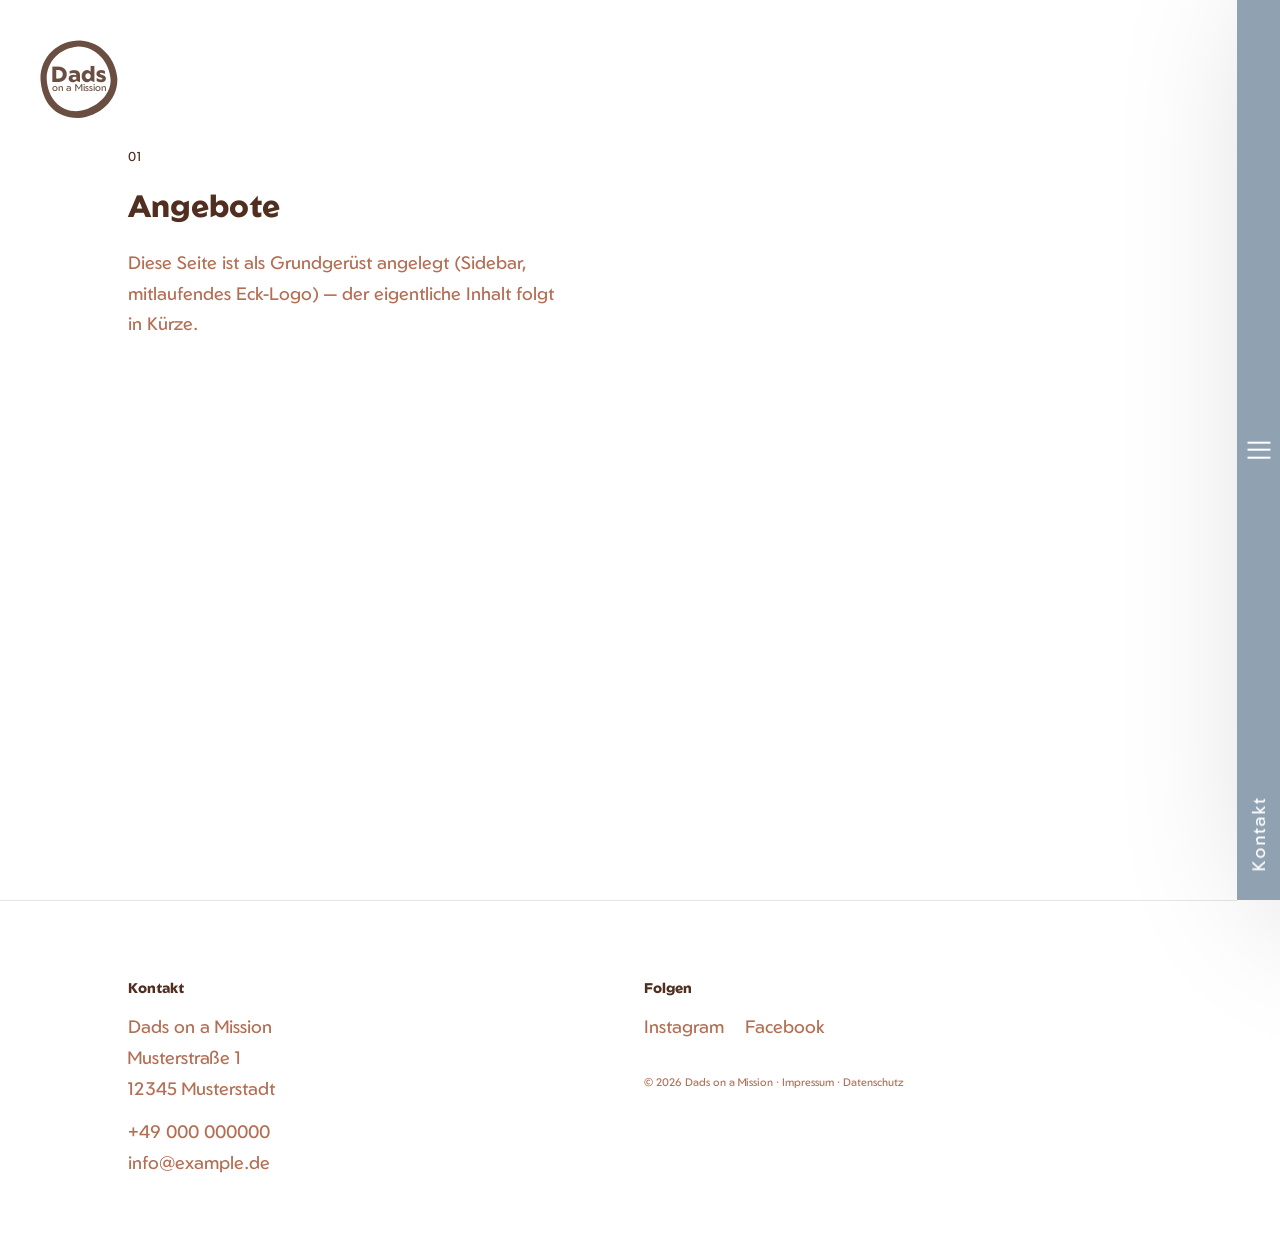
==== angebote.html @ 72acc8ea "Add files via upload" ====
<!DOCTYPE html>
<html lang="de">
<head>
<meta charset="UTF-8">
<meta name="viewport" content="width=device-width, initial-scale=1.0">
<title>Angebote — Dads on a Mission</title>
<meta name="description" content="Angebote von Dads on a Mission.">
<link rel="preconnect" href="https://fonts.googleapis.com">
<link rel="preconnect" href="https://fonts.gstatic.com" crossorigin>
<link href="https://fonts.googleapis.com/css2?family=Geom:wght@300;400;600;700;800&display=swap" rel="stylesheet">
<link rel="stylesheet" href="style.css">
</head>
<body class="subpage">
  <!-- ================= HEADER: fixe Spalte rechts + Fullscreen-Menü ================= -->
  <header id="header">
    <div class="inside">
      <!-- Nur auf Mobil sichtbar (siehe Handy-Mockup): persistenter
           "Startseite"-Schnellzugriff links in der unteren Leiste,
           neben Kontakt (rechts) und Burger (mittig). -->
      <a href="index.html" class="mobile-home-link">Startseite</a>

      <div class="burger" id="burgerBtn" role="button" tabindex="0" aria-label="Menü öffnen" aria-expanded="false">
        <span class="line l1"></span>
        <span class="line l2"></span>
        <span class="line l3"></span>
      </div>

      <nav class="bigmenu" id="bigmenu" aria-hidden="true">
        <div class="flexwrapper">
          <div class="nav-side">
            <ul>
              <li><a href="angebote.html"><span class="num">1</span><span class="label">Angebote</span></a></li>
              <li><a href="warum-mission.html"><span class="num">2</span><span class="label">Warum Mission?</span></a></li>
              <li><a href="wie-ich-arbeite.html"><span class="num">3</span><span class="label">Wie ich arbeite.</span></a></li>
              <li><a href="vision-mitmachen.html"><span class="num">4</span><span class="label">Vision &amp; Mitmachen</span></a></li>
              <li><a href="das-bin-ich.html"><span class="num">5</span><span class="label">Das bin ich.</span></a></li>
            </ul>
          </div>
          <div class="link-side">
            <div class="box top"><a href="index.html">Blog</a></div>
            <div class="box bottom">
              <a href="index.html" aria-label="Zur Startseite" class="menu-logo-link">
                <svg viewBox="0 0 210 210" aria-hidden="true" xmlns="http://www.w3.org/2000/svg"><path style="fill:#ffffff;fill-opacity:1;stroke-width:0.264583" d="M 108.29781,6.4218302 C 52.695097,5.673423 6.3625908,45.864101 6.3626421,105.2086 9.7301823,164.92728 42.592305,205.20875 103.05933,204.83452 157.9137,201.84116 205.67874,158.56626 203.43361,102.96353 199.31771,55.59271 163.90054,9.7893706 108.29781,6.4218302 Z m -5.378,15.2094068 c 45.56339,7.2e-5 81.75144,40.678257 83.24822,86.241643 0.74829,37.3315 -36.18812,73.51955 -82.87404,79.50645 -43.6925,2.61918 -78.383849,-30.20128 -81.003162,-82.49987 6.8e-5,-45.563388 33.194708,-78.758028 80.628982,-83.248223 z" /><text style="font-size:56.4444px;fill:#ffffff" x="33.477898" y="111.69743"><tspan style="font-weight:800;font-family:'Geom', sans-serif;fill:#ffffff" x="33.477898" y="111.69743">Dads</tspan></text><text style="font-size:25.2236px;fill:#ffffff" x="36.118958" y="136.92235"><tspan style="font-weight:400;font-family:'Geom', sans-serif;fill:#ffffff" x="36.118958" y="136.92235">on a Mission</tspan></text></svg>
                <span class="menu-logo-label">Startseite</span>
              </a>
            </div>
          </div>
        </div>
      </nav>
    </div>
  </header>

  <!-- ================= KONTAKT-AUSKLAPPER (unabhängig vom Hauptmenü) ================= -->
  <div class="contact-tab" id="contactTab" role="button" tabindex="0">Kontakt</div>
  <aside id="contactSidebar" aria-hidden="true">
    <div class="flexwrapper">
      <div class="contact-panel">
        <div class="close" id="contactClose" role="button" tabindex="0" aria-label="Kontakt schließen">&times;</div>
        <div class="contact-panel-inner">
          <p class="contact-address">Dads on a Mission<br>Dorfackerstraße 12<br>72074 Tübingen</p>
          <div class="contact-map">
            <iframe
              src="https://www.google.com/maps?q=Dorfackerstra%C3%9Fe%2012%2C%2072074%20T%C3%BCbingen&output=embed"
              title="Standort von Dads on a Mission auf Google Maps"
              loading="lazy"
              referrerpolicy="no-referrer-when-downgrade"></iframe>
          </div>
          <p class="contact-map-link"><a href="https://www.google.com/maps?q=Dorfackerstra%C3%9Fe%2012%2C%2072074%20T%C3%BCbingen" target="_blank" rel="noopener">Auf Google Maps öffnen</a></p>
          <p class="contact-details">
            <a href="tel:+4917620718683">Tel. 0176 20 71 86 83</a><br>
            <a href="mailto:info@dadsonamission.de">info@dadsonamission.de</a>
          </p>
          <p class="contact-legal"><a href="impressum.html">Impressum</a> &middot; <a href="datenschutz.html">Datenschutz</a></p>
        </div>
      </div>
      <div class="link-side">
        <div class="box top"><a href="index.html">Blog</a></div>
        <div class="box bottom">
          <a href="index.html" aria-label="Zur Startseite" class="menu-logo-link">
            <svg viewBox="0 0 210 210" aria-hidden="true" xmlns="http://www.w3.org/2000/svg"><path style="fill:#ffffff;fill-opacity:1;stroke-width:0.264583" d="M 108.29781,6.4218302 C 52.695097,5.673423 6.3625908,45.864101 6.3626421,105.2086 9.7301823,164.92728 42.592305,205.20875 103.05933,204.83452 157.9137,201.84116 205.67874,158.56626 203.43361,102.96353 199.31771,55.59271 163.90054,9.7893706 108.29781,6.4218302 Z m -5.378,15.2094068 c 45.56339,7.2e-5 81.75144,40.678257 83.24822,86.241643 0.74829,37.3315 -36.18812,73.51955 -82.87404,79.50645 -43.6925,2.61918 -78.383849,-30.20128 -81.003162,-82.49987 6.8e-5,-45.563388 33.194708,-78.758028 80.628982,-83.248223 z" /><text style="font-size:56.4444px;fill:#ffffff" x="33.477898" y="111.69743"><tspan style="font-weight:800;font-family:'Geom', sans-serif;fill:#ffffff" x="33.477898" y="111.69743">Dads</tspan></text><text style="font-size:25.2236px;fill:#ffffff" x="36.118958" y="136.92235"><tspan style="font-weight:400;font-family:'Geom', sans-serif;fill:#ffffff" x="36.118958" y="136.92235">on a Mission</tspan></text></svg>
            <span class="menu-logo-label">Startseite</span>
          </a>
        </div>
      </div>
    </div>
  </aside>

  <!-- Eck-Logo: auf Unterseiten dauerhaft fix (kein Hero/Manifest-Scroll-Trigger nötig) -->
  <div class="corner-logo static-fixed" id="cornerLogo">
    <a href="index.html#hero" aria-label="Zur Startseite" class="corner-logo-link"><svg viewBox="0 0 210 210" aria-hidden="true" xmlns="http://www.w3.org/2000/svg"><path id="path9" style="fill:currentColor;fill-opacity:1;stroke-width:0.264583" d="M 108.29781,6.4218302 C 52.695097,5.673423 6.3625908,45.864101 6.3626421,105.2086 9.7301823,164.92728 42.592305,205.20875 103.05933,204.83452 157.9137,201.84116 205.67874,158.56626 203.43361,102.96353 199.31771,55.59271 163.90054,9.7893706 108.29781,6.4218302 Z m -5.378,15.2094068 c 45.56339,7.2e-5 81.75144,40.678257 83.24822,86.241643 0.74829,37.3315 -36.18812,73.51955 -82.87404,79.50645 -43.6925,2.61918 -78.383849,-30.20128 -81.003162,-82.49987 6.8e-5,-45.563388 33.194708,-78.758028 80.628982,-83.248223 z" /><text style="font-size:56.4444px;fill:currentColor" x="33.477898" y="111.69743"><tspan style="font-weight:800;font-family:'Geom', sans-serif;fill:currentColor" x="33.477898" y="111.69743">Dads</tspan></text><text style="font-size:25.2236px;fill:currentColor" x="36.118958" y="136.92235"><tspan style="font-weight:400;font-family:'Geom', sans-serif;fill:currentColor" x="36.118958" y="136.92235">on a Mission</tspan></text></svg></a>
  </div>

  <main class="subpage-main">
    <section class="subpage-hero">
      <p class="eyebrow">01</p>
      <h1>Angebote</h1>
      <p class="subpage-placeholder-note">Diese Seite ist als Grundgerüst angelegt (Sidebar, mitlaufendes Eck-Logo) — der eigentliche Inhalt folgt in Kürze.</p>
    </section>
  </main>
  <!-- ================= FOOTER ================= -->
  <footer id="footer" role="contentinfo">
    <div class="inside">
      <div class="column" id="kontakt">
        <h3>Kontakt</h3>
        <p>
          Dads on a Mission<br>
          Musterstraße 1<br>
          12345 Musterstadt
        </p>
        <p style="margin-top:1vw;">
          <a href="tel:+49000000000">+49 000 000000</a><br>
          <a href="mailto:info@example.de">info@example.de</a>
        </p>
      </div>
      <div class="column">
        <h3>Folgen</h3>
        <ul class="socials">
          <li><a href="#" target="_blank" rel="noopener">Instagram</a></li>
          <li><a href="#" target="_blank" rel="noopener">Facebook</a></li>
        </ul>
        <p class="fineprint">© 2026 Dads on a Mission · <a href="#">Impressum</a> · <a href="#">Datenschutz</a></p>
      </div>
    </div>
  </footer>
<script src="script.js"></script>
</body>
</html>
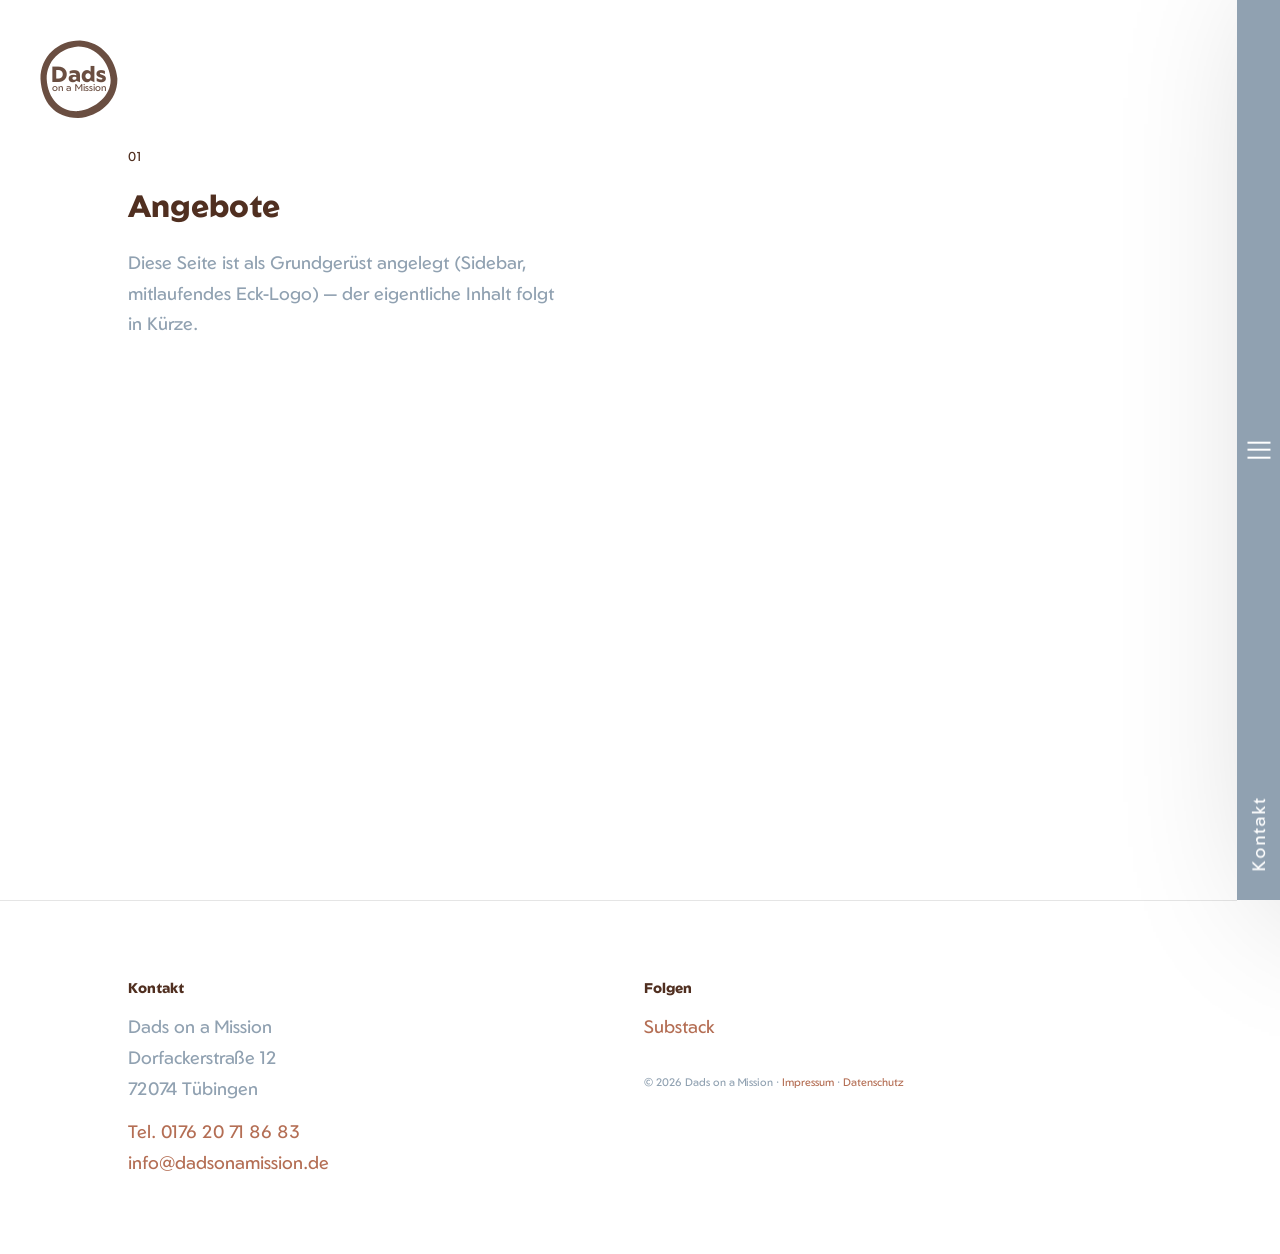
==== commit a5511cdd: "Add files via upload" ====
--- a/angebote.html
+++ b/angebote.html
@@ -41,7 +41,6 @@
             <div class="box bottom">
               <a href="index.html" aria-label="Zur Startseite" class="menu-logo-link">
                 <svg viewBox="0 0 210 210" aria-hidden="true" xmlns="http://www.w3.org/2000/svg"><path style="fill:#ffffff;fill-opacity:1;stroke-width:0.264583" d="M 108.29781,6.4218302 C 52.695097,5.673423 6.3625908,45.864101 6.3626421,105.2086 9.7301823,164.92728 42.592305,205.20875 103.05933,204.83452 157.9137,201.84116 205.67874,158.56626 203.43361,102.96353 199.31771,55.59271 163.90054,9.7893706 108.29781,6.4218302 Z m -5.378,15.2094068 c 45.56339,7.2e-5 81.75144,40.678257 83.24822,86.241643 0.74829,37.3315 -36.18812,73.51955 -82.87404,79.50645 -43.6925,2.61918 -78.383849,-30.20128 -81.003162,-82.49987 6.8e-5,-45.563388 33.194708,-78.758028 80.628982,-83.248223 z" /><text style="font-size:56.4444px;fill:#ffffff" x="33.477898" y="111.69743"><tspan style="font-weight:800;font-family:'Geom', sans-serif;fill:#ffffff" x="33.477898" y="111.69743">Dads</tspan></text><text style="font-size:25.2236px;fill:#ffffff" x="36.118958" y="136.92235"><tspan style="font-weight:400;font-family:'Geom', sans-serif;fill:#ffffff" x="36.118958" y="136.92235">on a Mission</tspan></text></svg>
-                <span class="menu-logo-label">Startseite</span>
               </a>
             </div>
           </div>
@@ -53,35 +52,24 @@
   <!-- ================= KONTAKT-AUSKLAPPER (unabhängig vom Hauptmenü) ================= -->
   <div class="contact-tab" id="contactTab" role="button" tabindex="0">Kontakt</div>
   <aside id="contactSidebar" aria-hidden="true">
-    <div class="flexwrapper">
-      <div class="contact-panel">
-        <div class="close" id="contactClose" role="button" tabindex="0" aria-label="Kontakt schließen">&times;</div>
-        <div class="contact-panel-inner">
-          <p class="contact-address">Dads on a Mission<br>Dorfackerstraße 12<br>72074 Tübingen</p>
-          <div class="contact-map">
-            <iframe
-              src="https://www.google.com/maps?q=Dorfackerstra%C3%9Fe%2012%2C%2072074%20T%C3%BCbingen&output=embed"
-              title="Standort von Dads on a Mission auf Google Maps"
-              loading="lazy"
-              referrerpolicy="no-referrer-when-downgrade"></iframe>
-          </div>
-          <p class="contact-map-link"><a href="https://www.google.com/maps?q=Dorfackerstra%C3%9Fe%2012%2C%2072074%20T%C3%BCbingen" target="_blank" rel="noopener">Auf Google Maps öffnen</a></p>
-          <p class="contact-details">
-            <a href="tel:+4917620718683">Tel. 0176 20 71 86 83</a><br>
-            <a href="mailto:info@dadsonamission.de">info@dadsonamission.de</a>
-          </p>
-          <p class="contact-legal"><a href="impressum.html">Impressum</a> &middot; <a href="datenschutz.html">Datenschutz</a></p>
+    <div class="close" id="contactClose" role="button" tabindex="0" aria-label="Kontakt schließen">&times;</div>
+    <div class="contact-panel-inner">
+      <div class="contact-panel-top">
+        <p class="contact-address">Dads on a Mission<br>Dorfackerstraße 12<br>72074 Tübingen</p>
+        <div class="contact-details-col2">
+          <a href="tel:+4917620718683">Tel. 0176 20 71 86 83</a>
+          <a href="mailto:info@dadsonamission.de">info@dadsonamission.de</a>
         </div>
       </div>
-      <div class="link-side">
-        <div class="box top"><a href="index.html">Blog</a></div>
-        <div class="box bottom">
-          <a href="index.html" aria-label="Zur Startseite" class="menu-logo-link">
-            <svg viewBox="0 0 210 210" aria-hidden="true" xmlns="http://www.w3.org/2000/svg"><path style="fill:#ffffff;fill-opacity:1;stroke-width:0.264583" d="M 108.29781,6.4218302 C 52.695097,5.673423 6.3625908,45.864101 6.3626421,105.2086 9.7301823,164.92728 42.592305,205.20875 103.05933,204.83452 157.9137,201.84116 205.67874,158.56626 203.43361,102.96353 199.31771,55.59271 163.90054,9.7893706 108.29781,6.4218302 Z m -5.378,15.2094068 c 45.56339,7.2e-5 81.75144,40.678257 83.24822,86.241643 0.74829,37.3315 -36.18812,73.51955 -82.87404,79.50645 -43.6925,2.61918 -78.383849,-30.20128 -81.003162,-82.49987 6.8e-5,-45.563388 33.194708,-78.758028 80.628982,-83.248223 z" /><text style="font-size:56.4444px;fill:#ffffff" x="33.477898" y="111.69743"><tspan style="font-weight:800;font-family:'Geom', sans-serif;fill:#ffffff" x="33.477898" y="111.69743">Dads</tspan></text><text style="font-size:25.2236px;fill:#ffffff" x="36.118958" y="136.92235"><tspan style="font-weight:400;font-family:'Geom', sans-serif;fill:#ffffff" x="36.118958" y="136.92235">on a Mission</tspan></text></svg>
-            <span class="menu-logo-label">Startseite</span>
-          </a>
-        </div>
+      <div class="contact-map">
+        <iframe
+          src="https://www.google.com/maps?q=Dorfackerstra%C3%9Fe%2012%2C%2072074%20T%C3%BCbingen&output=embed"
+          title="Standort von Dads on a Mission auf Google Maps"
+          loading="lazy"
+          referrerpolicy="no-referrer-when-downgrade"></iframe>
       </div>
+      <p class="contact-map-link"><a href="https://www.google.com/maps?q=Dorfackerstra%C3%9Fe%2012%2C%2072074%20T%C3%BCbingen" target="_blank" rel="noopener">Auf Google Maps öffnen</a></p>
+      <p class="contact-legal"><a href="impressum.html">Impressum</a> &middot; <a href="datenschutz.html">Datenschutz</a></p>
     </div>
   </aside>
 
@@ -104,21 +92,20 @@
         <h3>Kontakt</h3>
         <p>
           Dads on a Mission<br>
-          Musterstraße 1<br>
-          12345 Musterstadt
+          Dorfackerstraße 12<br>
+          72074 Tübingen
         </p>
         <p style="margin-top:1vw;">
-          <a href="tel:+49000000000">+49 000 000000</a><br>
-          <a href="mailto:info@example.de">info@example.de</a>
+          <a href="tel:+4917620718683">Tel. 0176 20 71 86 83</a><br>
+          <a href="mailto:info@dadsonamission.de">info@dadsonamission.de</a>
         </p>
       </div>
       <div class="column">
         <h3>Folgen</h3>
         <ul class="socials">
-          <li><a href="#" target="_blank" rel="noopener">Instagram</a></li>
-          <li><a href="#" target="_blank" rel="noopener">Facebook</a></li>
+          <li><a href="https://substack.com/@danielgoldmann" target="_blank" rel="noopener">Substack</a></li>
         </ul>
-        <p class="fineprint">© 2026 Dads on a Mission · <a href="#">Impressum</a> · <a href="#">Datenschutz</a></p>
+        <p class="fineprint">© 2026 Dads on a Mission · <a href="impressum.html">Impressum</a> · <a href="datenschutz.html">Datenschutz</a></p>
       </div>
     </div>
   </footer>
--- a/style.css
+++ b/style.css
@@ -1,15 +1,13 @@
 /* ==========================================================================
-   HOMEPAGE-TEMPLATE — nachempfunden an den strukturellen und grafischen
-   Aufbau von freybauern.de (Layout, Interaktion, Scroll-Effekte).
-   Bilder, Logo und Schriftart sind bewusst NICHT übernommen, sondern durch
-   klar markierte Platzhalter ersetzt. Ersetze die mit "PLATZHALTER"
-   gekennzeichneten Stellen durch eigene Inhalte.
+   Dads on a Mission — Stylesheet (Layout, Interaktion, Scroll-Effekte).
+   Ersetze die mit "PLATZHALTER" gekennzeichneten Stellen durch eigene
+   Inhalte.
    ========================================================================== */
 
 /* ---- Design-Tokens ------------------------------------------------------
-   Die Original-Seite arbeitet mit vier Farben und flüssiger vw-Typografie,
-   die unterhalb von 900px auf feste px-Werte umschaltet. Dieses Prinzip
-   übernehmen wir 1:1, weil es für die Desktop/Mobil-Passung entscheidend ist.
+   Die Seite arbeitet mit einer festen Farbpalette und flüssiger vw-
+   Typografie, die unterhalb von 900px auf feste px-Werte umschaltet —
+   das ist für die Desktop/Mobil-Passung entscheidend.
 --------------------------------------------------------------------------- */
 :root{
   /* Markenfarbpalette "Dads on a Mission":
@@ -23,13 +21,8 @@
   --c-cream:     #FBCD82; /* Pastel Light Orange */
   --c-grey:      #90A1B1; /* Cadet Gray */
 
-  /* Hero-Foto als Base64-Daten-URI eingebettet (nicht als externer
-     Datei-Link), damit es unabhängig von Ordnerstruktur/Vorschau-Umgebung
-     immer zuverlässig lädt — dieselbe Begründung wie beim Logo (siehe
-     --mask-shape unten): externe Datei-Referenzen können in isolierten
-     Vorschau-/file://-Kontexten fehlschlagen, ein eingebetteter Daten-URI
-     dagegen nicht. Quelldatei zusätzlich unter assets/hero-hauptbild.jpg. */
-  --hero-photo: url("[data-uri]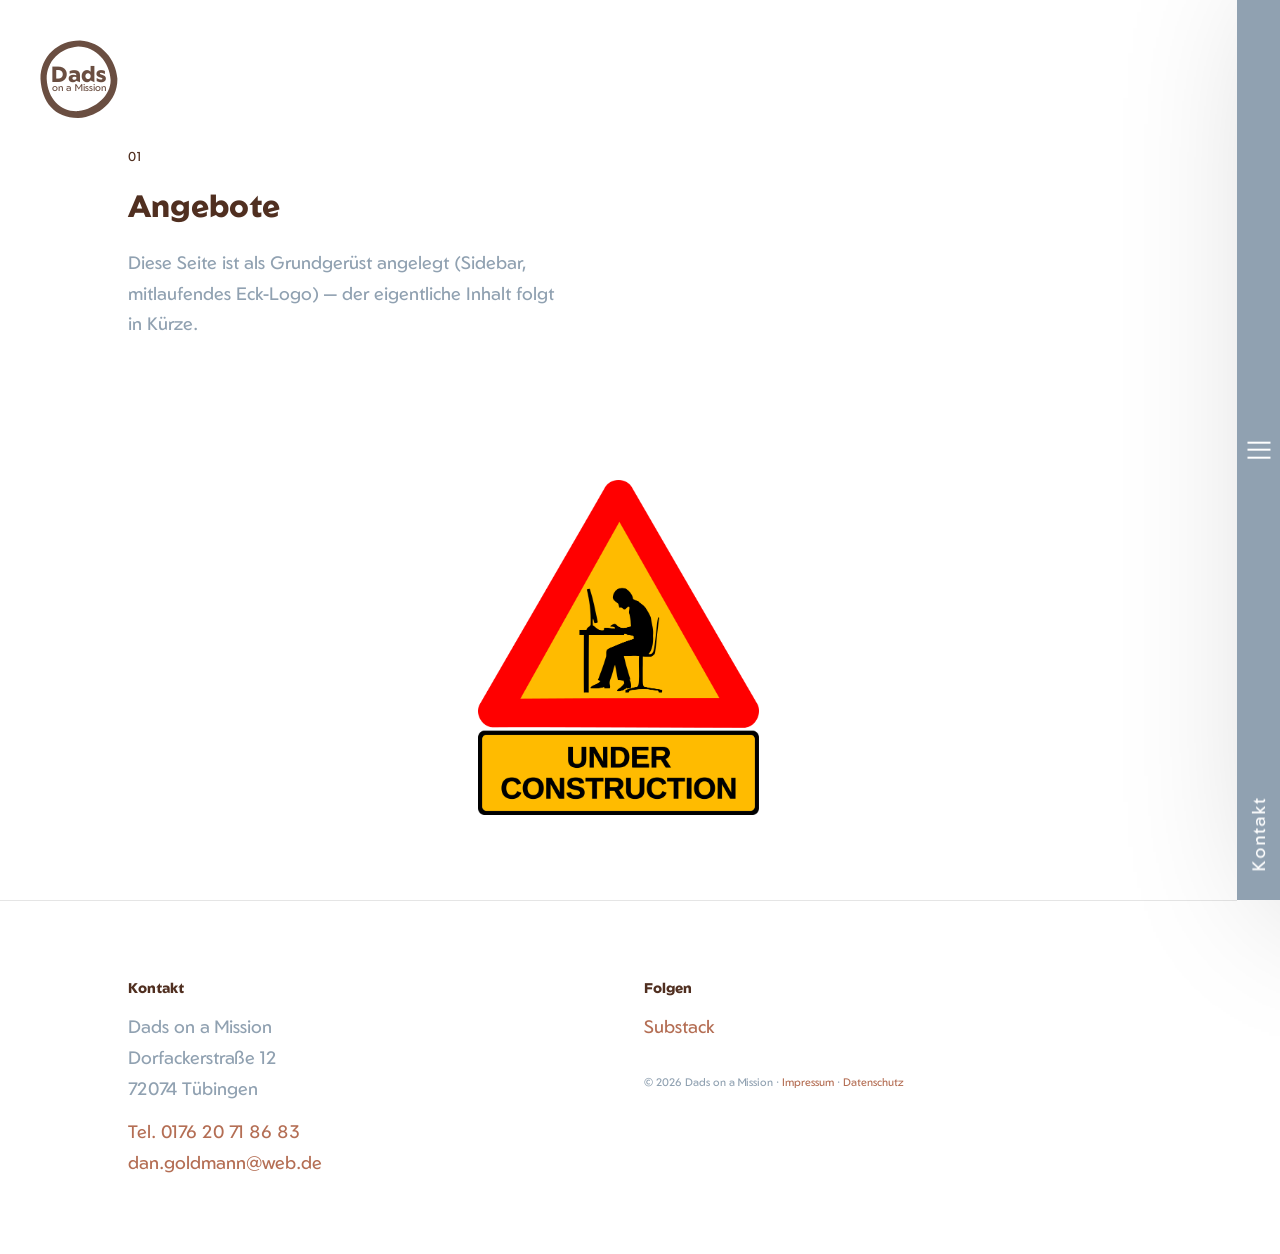
==== commit cb6df77b: "Add files via upload" ====
--- a/angebote.html
+++ b/angebote.html
@@ -37,7 +37,7 @@
             </ul>
           </div>
           <div class="link-side">
-            <div class="box top"><a href="index.html">Blog</a></div>
+            <div class="box top"><a href="https://danielgoldmann.substack.com/" target="_blank" rel="noopener">Blog</a></div>
             <div class="box bottom">
               <a href="index.html" aria-label="Zur Startseite" class="menu-logo-link">
                 <svg viewBox="0 0 210 210" aria-hidden="true" xmlns="http://www.w3.org/2000/svg"><path style="fill:#ffffff;fill-opacity:1;stroke-width:0.264583" d="M 108.29781,6.4218302 C 52.695097,5.673423 6.3625908,45.864101 6.3626421,105.2086 9.7301823,164.92728 42.592305,205.20875 103.05933,204.83452 157.9137,201.84116 205.67874,158.56626 203.43361,102.96353 199.31771,55.59271 163.90054,9.7893706 108.29781,6.4218302 Z m -5.378,15.2094068 c 45.56339,7.2e-5 81.75144,40.678257 83.24822,86.241643 0.74829,37.3315 -36.18812,73.51955 -82.87404,79.50645 -43.6925,2.61918 -78.383849,-30.20128 -81.003162,-82.49987 6.8e-5,-45.563388 33.194708,-78.758028 80.628982,-83.248223 z" /><text style="font-size:56.4444px;fill:#ffffff" x="33.477898" y="111.69743"><tspan style="font-weight:800;font-family:'Geom', sans-serif;fill:#ffffff" x="33.477898" y="111.69743">Dads</tspan></text><text style="font-size:25.2236px;fill:#ffffff" x="36.118958" y="136.92235"><tspan style="font-weight:400;font-family:'Geom', sans-serif;fill:#ffffff" x="36.118958" y="136.92235">on a Mission</tspan></text></svg>
@@ -52,13 +52,16 @@
   <!-- ================= KONTAKT-AUSKLAPPER (unabhängig vom Hauptmenü) ================= -->
   <div class="contact-tab" id="contactTab" role="button" tabindex="0">Kontakt</div>
   <aside id="contactSidebar" aria-hidden="true">
+    <div class="contact-logo-mark" aria-hidden="true">
+      <svg viewBox="0 0 210 210" xmlns="http://www.w3.org/2000/svg"><path d="M 148.70896,-16.777165 C 93.10625,-17.525572 46.773743,22.665106 46.773795,82.009605 c 3.36754,59.718675 36.229663,100.000145 96.696685,99.625915 54.85437,-2.99336 102.61941,-46.26826 100.37428,-101.870985 -4.1159,-47.37082 -39.53307,-93.174159 -95.1358,-96.5417 z m -5.378,15.209407 c 45.56339,7.2e-5 81.75144,40.678257 83.24822,86.241643 0.74829,37.331495 -36.18812,73.519545 -82.87404,79.506445 -43.6925,2.61918 -78.383846,-30.20128 -81.003159,-82.499865 6.8e-5,-45.563388 33.194708,-78.758028 80.628979,-83.248223 z" /><text style="font-size:56.4444px" x="73.889053" y="88.498436"><tspan style="font-weight:800;font-family:'Geom', sans-serif" x="73.889053" y="88.498436">Dads</tspan></text><text style="font-size:25.2236px" x="76.530113" y="113.72335"><tspan style="font-weight:400;font-family:'Geom', sans-serif" x="76.530113" y="113.72335">on a Mission</tspan></text></svg>
+    </div>
     <div class="close" id="contactClose" role="button" tabindex="0" aria-label="Kontakt schließen">&times;</div>
     <div class="contact-panel-inner">
       <div class="contact-panel-top">
         <p class="contact-address">Dads on a Mission<br>Dorfackerstraße 12<br>72074 Tübingen</p>
         <div class="contact-details-col2">
           <a href="tel:+4917620718683">Tel. 0176 20 71 86 83</a>
-          <a href="mailto:info@dadsonamission.de">info@dadsonamission.de</a>
+          <a href="mailto:dan.goldmann@web.de">dan.goldmann@web.de</a>
         </div>
       </div>
       <div class="contact-map">
@@ -73,9 +76,9 @@
     </div>
   </aside>
 
-  <!-- Eck-Logo: auf Unterseiten dauerhaft fix (kein Hero/Manifest-Scroll-Trigger nötig) -->
+  <!-- Eck-Logo: auf Unterseiten dauerhaft fix (kein Hero/Start-Scroll-Trigger nötig) -->
   <div class="corner-logo static-fixed" id="cornerLogo">
-    <a href="index.html#hero" aria-label="Zur Startseite" class="corner-logo-link"><svg viewBox="0 0 210 210" aria-hidden="true" xmlns="http://www.w3.org/2000/svg"><path id="path9" style="fill:currentColor;fill-opacity:1;stroke-width:0.264583" d="M 108.29781,6.4218302 C 52.695097,5.673423 6.3625908,45.864101 6.3626421,105.2086 9.7301823,164.92728 42.592305,205.20875 103.05933,204.83452 157.9137,201.84116 205.67874,158.56626 203.43361,102.96353 199.31771,55.59271 163.90054,9.7893706 108.29781,6.4218302 Z m -5.378,15.2094068 c 45.56339,7.2e-5 81.75144,40.678257 83.24822,86.241643 0.74829,37.3315 -36.18812,73.51955 -82.87404,79.50645 -43.6925,2.61918 -78.383849,-30.20128 -81.003162,-82.49987 6.8e-5,-45.563388 33.194708,-78.758028 80.628982,-83.248223 z" /><text style="font-size:56.4444px;fill:currentColor" x="33.477898" y="111.69743"><tspan style="font-weight:800;font-family:'Geom', sans-serif;fill:currentColor" x="33.477898" y="111.69743">Dads</tspan></text><text style="font-size:25.2236px;fill:currentColor" x="36.118958" y="136.92235"><tspan style="font-weight:400;font-family:'Geom', sans-serif;fill:currentColor" x="36.118958" y="136.92235">on a Mission</tspan></text></svg></a>
+    <a href="index.html" aria-label="Zur Startseite" class="corner-logo-link"><svg viewBox="0 0 210 210" aria-hidden="true" xmlns="http://www.w3.org/2000/svg"><path id="path9" style="fill:currentColor;fill-opacity:1;stroke-width:0.264583" d="M 108.29781,6.4218302 C 52.695097,5.673423 6.3625908,45.864101 6.3626421,105.2086 9.7301823,164.92728 42.592305,205.20875 103.05933,204.83452 157.9137,201.84116 205.67874,158.56626 203.43361,102.96353 199.31771,55.59271 163.90054,9.7893706 108.29781,6.4218302 Z m -5.378,15.2094068 c 45.56339,7.2e-5 81.75144,40.678257 83.24822,86.241643 0.74829,37.3315 -36.18812,73.51955 -82.87404,79.50645 -43.6925,2.61918 -78.383849,-30.20128 -81.003162,-82.49987 6.8e-5,-45.563388 33.194708,-78.758028 80.628982,-83.248223 z" /><text style="font-size:56.4444px;fill:currentColor" x="33.477898" y="111.69743"><tspan style="font-weight:800;font-family:'Geom', sans-serif;fill:currentColor" x="33.477898" y="111.69743">Dads</tspan></text><text style="font-size:25.2236px;fill:currentColor" x="36.118958" y="136.92235"><tspan style="font-weight:400;font-family:'Geom', sans-serif;fill:currentColor" x="36.118958" y="136.92235">on a Mission</tspan></text></svg></a>
   </div>
 
   <main class="subpage-main">
@@ -84,6 +87,9 @@
       <h1>Angebote</h1>
       <p class="subpage-placeholder-note">Diese Seite ist als Grundgerüst angelegt (Sidebar, mitlaufendes Eck-Logo) — der eigentliche Inhalt folgt in Kürze.</p>
     </section>
+    <div class="under-construction">
+      <img src="assets/under-construction.png" alt="Illustration: Diese Seite befindet sich noch im Aufbau">
+    </div>
   </main>
   <!-- ================= FOOTER ================= -->
   <footer id="footer" role="contentinfo">
@@ -97,13 +103,13 @@
         </p>
         <p style="margin-top:1vw;">
           <a href="tel:+4917620718683">Tel. 0176 20 71 86 83</a><br>
-          <a href="mailto:info@dadsonamission.de">info@dadsonamission.de</a>
+          <a href="mailto:dan.goldmann@web.de">dan.goldmann@web.de</a>
         </p>
       </div>
       <div class="column">
         <h3>Folgen</h3>
         <ul class="socials">
-          <li><a href="https://substack.com/@danielgoldmann" target="_blank" rel="noopener">Substack</a></li>
+          <li><a href="https://danielgoldmann.substack.com/" target="_blank" rel="noopener">Substack</a></li>
         </ul>
         <p class="fineprint">© 2026 Dads on a Mission · <a href="impressum.html">Impressum</a> · <a href="datenschutz.html">Datenschutz</a></p>
       </div>
--- a/style.css
+++ b/style.css
@@ -43,11 +43,15 @@
   --nachvatern-photo: url("assets/nach-vaetern-sunset.jpg");
   /* Echtes Cutout-Layer aus Logo_DoaM_ausgeschnitten_blue.svg (vom Nutzer
      geliefert) fuer den "Nach-Vaetern"-Bereich: Ring + "Dads"/"on a
-     Mission" sind als Loecher in einer vollflaechigen Form ausgestanzt. */
-  --nachvatern-cutout-svg: url("assets/nachvatern-cutout.svg");
-  /* Goldenes Gestrichel hinter allen "Gold"-Wörtern im Abschnitt
-     "Das Gold der Vaterschaft" (aus der PPTX extrahiert). */
-  --gold-hatch: url("assets/gold-hatch.png");
+     Mission" sind als Loecher in einer vollflaechigen Form ausgestanzt.
+     Bewusst als Base64-Daten-URI eingebettet (nicht als externer Datei-
+     Link wie die uebrigen Fotos): CSS mask-image mit einer externen SVG-
+     Datei wird von Chrome bei direktem Oeffnen per Doppelklick (file://-
+     Protokoll) aus Sicherheitsgruenden blockiert, wodurch das Logo-
+     Wasserzeichen unsichtbar bleibt. Als eingebetteter Daten-URI
+     funktioniert die Maske zuverlaessig, egal wie die Seite geoeffnet
+     wird. Quelldatei zusaetzlich unter assets/nachvatern-cutout.svg. */
+  --nachvatern-cutout-svg: url("[data-uri]");
 
   --header-w: calc(5vw * 2 / 3); /* 2/3 der ursprünglichen 5vw Breite */
   --header-h-mobile: 60px;
@@ -324,6 +328,20 @@
   transition:transform .5s ease-out;
 }
 #contactSidebar.open{transform:translate3d(0,0,0);}
+/* Dekoratives Logo-Wasserzeichen oben rechts auf der Kontakt-Fläche,
+   dieselbe bereits beschnittene/verschobene Vorlage wie in der
+   Pitch-Sektion (siehe dort) — daher auch hier bündig top:0/right:0.
+   Deutlich kleiner als dort, da die Kontakt-Fläche selbst schmaler ist. */
+.contact-logo-mark{
+  position:absolute;
+  z-index:-1;
+  top:0; right:0;
+  width:20vw; height:20vw;
+  color:var(--c-cream);
+  opacity:0.4;
+  pointer-events:none;
+}
+.contact-logo-mark svg{display:block;width:100%;height:100%;fill:currentColor;}
 #contactSidebar .close{
   cursor:pointer;
   position:absolute;
@@ -404,6 +422,7 @@
     transform:translate3d(0,100%,0);
   }
   #contactSidebar.open{transform:translate3d(0,0,0);}
+  .contact-logo-mark{width:140px;height:140px;}
   #contactSidebar .close{top:16px;right:16px;font-size:26px;}
   #contactSidebar .contact-panel-inner{padding:20% 8% 8%;}
   #contactSidebar .contact-panel-top{
@@ -455,12 +474,13 @@
 .scrollcue{
   position:absolute;
   z-index:20;
-  left:5vw; bottom:4vh;
+  left:5vw; bottom:calc(4vh + 25px); /* nochmal 15px höher als zuvor */
   display:flex;
   flex-direction:column;
   align-items:center; /* Schriftzug + Pfeil zentriert, wie gewünscht */
   text-decoration:none;
   opacity:1;
+  transform:rotate(-15deg); /* 10° zurückgedreht (vorher -25°) */
   transition:opacity .18s ease-out; /* schnelles Faden beim Klick/Scrollen */
 }
 .scrollcue.is-hidden{
@@ -482,8 +502,10 @@
   height:auto;
   margin:0.3vw 0 0 0; /* zentriert unter dem Schriftzug, kein seitlicher Versatz mehr */
   transform:rotate(180deg); /* Pfeil zeigt jetzt nach unten, wie gewünscht */
+  transition:transform .2s ease-out;
 }
 .scrollcue:hover .scrollcue-text{transform:translate3d(0,0.4vw,0);}
+.scrollcue:hover .scrollcue-arrow{transform:translate3d(0,0.4vw,0) rotate(180deg);} /* Translate zuerst (im Bildschirm-Koordinatensystem) — sonst kehrt die 180°-Drehung die Bewegungsrichtung um */
 
 /* ---- Logo über dem Hero-Foto -------------------------------------------
    Logo "Dads on a Mission" (Ring + Schriftzug, beide weiß) über dem
@@ -493,8 +515,7 @@
    gerendert statt eines mit Foto gefüllten mask-image.
    Der vertikale Versatz (transform) wird per JS gesetzt (siehe script.js,
    updateMaskLogo): Das Logo scrollt beim Verlassen des Heros mit derselben
-   Geschwindigkeit nach oben weg wie das Eck-Logo und der Manifest-Text
-   ankommen, und ist verschwunden, sobald diese oben angekommen sind. Der
+   Geschwindigkeit nach oben weg wie das Eck-Logo ankommt, und ist verschwunden, sobald diese oben angekommen sind. Der
    CSS-Wert unten ist nur der Ausgangszustand vor dem ersten Scroll-Event.
 --------------------------------------------------------------------------- */
 .mask-logo{
@@ -509,7 +530,7 @@
 
 @media (max-width:900px){
   #video{width:100vw;}
-  .scrollcue{left:20px;right:auto;bottom:calc(var(--header-h-mobile) + 64px);} /* etwas höher (vorher +16px) */
+  .scrollcue{left:20px;right:auto;bottom:calc(var(--header-h-mobile) + 89px);} /* nochmal 15px höher */
   .scrollcue-text{font-size:32px;}
   .scrollcue-arrow{width:34px;margin-top:4px;}
   .mask-logo{top:42%;width:60vw;height:60vw;} /* etwas höher (vorher top:50% geerbt) */
@@ -517,68 +538,56 @@
 
 
 /* ==========================================================================
-   MANIFEST — schiebt sich als weiße Fläche über den fixen Hero.
+   START — kurze transparente Zone über dem fixen Hero-Foto.
    margin-top:100vh sorgt dafür, dass der Hero erst freigegeben wird,
-   nachdem eine volle Bildschirmhöhe gescrollt wurde.
-   ========================================================================== */
-#manifest{
+   nachdem eine volle Bildschirmhöhe gescrollt wurde. Enthält keinen Text
+   mehr (siehe README), nur noch das Eck-Logo (Markup hier aus
+   Stacking-Context-Gründen, siehe unten) — gibt dem Hero-Foto kurz Raum,
+   bevor die Santa-Fe-Fläche kommt. Die Scroll-Trigger fürs Eck-Logo
+   (Einblendung/Farbwechsel) beziehen sich NICHT auf diese Zone, sondern auf
+   die folgende Pitch-Sektion (siehe script.js) — deshalb ist die Höhe
+   hier unkritisch und bewusst klein gehalten.
+   ========================================================================== */
+#start{
   position:relative;
   /* WICHTIG: bewusst KEIN z-index hier — sonst entsteht ein eigener
      Stacking-Context, in dem das fixierte Eck-Logo (weiter unten) trotz
-     position:fixed hinter späteren Abschnitten verschwindet. */
+     position:fixed hinter späteren, gleichrangigen Abschnitten (z. B.
+     .pitch, .gold-section — beide z-index:30) verschwinden würde. Das
+     Eck-Logo bleibt deshalb hier in #start statt in .pitch verschachtelt,
+     obwohl sich sein Scroll-Trigger auf .pitch bezieht. */
   margin-top:100vh;
-  /* bewusst transparent: das fixe Hero-Foto bleibt sichtbar, der
-     Manifest-Text scrollt normal schnell darüber hinweg */
-  /* Seitliches Padding bewusst schmaler als oben/unten gehalten (statt
-     symmetrisch 16vw), damit der lange letzte Satzteil ("braucht es...
-     Großvätern.") auf einer Zeile Platz hat, wie gewünscht. */
-  padding:14vw 3vw 20vw;
-  color:#fff; /* Fließtext wieder weiß; nur der CTA-Link bleibt Cadet Gray */
-  text-align:center;
-}
-#manifest p{
-  font-size:2.6vw;
-  line-height:3.6vw;
-  hyphens:none;
-  -webkit-hyphens:none;
-  -ms-hyphens:none;
-  text-shadow:0 0.3vw 1.4vw rgba(0,0,0,.55);
-}
-.manifest-lead{font-weight:700;} /* "Um unserer Aufgabe..." fett, wie gewünscht */
-/* "Werde Teil der Gemeinschaft." wird erst nach einer Zeile Freiraum
-   angefügt — margin-top entspricht einer Zeilenhöhe des Fließtexts. */
-#manifest .manifest-cta{margin-top:3.6vw;}
-#manifest p a{
-  color:#fff; /* wieder weiß, wie gewünscht */
-  font-weight:800;
-  text-decoration:underline;
-  text-underline-offset:0.3vw;
-  text-decoration-thickness:0.12vw;
-  transition:color .25s ease-out;
-}
-#manifest p a:hover{color:var(--c-accent);}
-
-/* Eck-Logo: startet absolut in der Ecke von #manifest, wird beim
-   Erreichen der Sektion fixiert (bleibt oben links stehen), und wechselt
-   nach Verlassen der Sektion die Farbe/Deckkraft. Etwas breiter als ein
-   reines Icon, da das Logo den Schriftzug "Dads on a Mission" enthält. */
+  /* bewusst transparent: das fixe Hero-Foto bleibt sichtbar */
+  padding:3vw 3vw;
+}
+
+/* Eck-Logo: sitzt von Anfang an fixed an seiner finalen Position (scrollt
+   also nie mit der Seite mit), ist aber unsichtbar (opacity:0) bis die
+   Pitch-Sektion ("Fatherhood is not a Solo Mission") erreicht ist — dann
+   blendet es sich an Ort und Stelle ein (Klasse .visible), bleibt weiß,
+   solange die Santa-Fe-Fläche im Hintergrund ist, und wechselt die Farbe
+   erst auf dem weißen Untergrund danach (Trigger-Messung siehe
+   script.js). Etwas breiter als ein reines Icon, da das Logo den
+   Schriftzug "Dads on a Mission" enthält. */
 .corner-logo{
-  position:absolute;
+  position:fixed;
   top:3vw; left:3vw;
   z-index:40;
   width:6.4vw;
   color:#fff;
-  opacity:1;
+  opacity:0;
+  pointer-events:none;
   transition:opacity .3s ease-out, color .3s ease-out;
 }
-.corner-logo.fixed{position:fixed;top:3vw;}
-.corner-logo.swap{opacity:0.75;color:var(--c-grey);filter:drop-shadow(0 1px 6px rgba(255,255,255,.35));}
-/* Unterseiten ohne Hero/Manifest: Eck-Logo "läuft" von Anfang an dauerhaft
+.corner-logo.visible{opacity:1;pointer-events:auto;}
+.corner-logo.swap{opacity:0.85;color:var(--c-ink);}
+/* Unterseiten ohne Hero/Start-Zone: Eck-Logo "läuft" von Anfang an dauerhaft
    fix mit (kein Scroll-Trigger nötig, da kein dunkles Hero-Foto darunter
    liegt). Dark Leather auf hellem Untergrund, siehe Unterseiten-HTML. */
 .corner-logo.static-fixed{
   position:fixed;
   opacity:0.85;
+  pointer-events:auto;
   color:var(--c-ink);
 }
 .corner-logo svg{display:block;width:100%;height:auto;}
@@ -587,103 +596,246 @@
 .corner-logo-link:hover svg{transform:scale(1.08);}
 
 @media (max-width:900px){
-  #manifest{margin-top:calc(100vh - var(--header-h-mobile));padding:18% 8%;}
-  #manifest p{font-size:19px;line-height:29px;}
-  #manifest .manifest-cta{margin-top:29px;}
-  #manifest p a{text-underline-offset:3px;text-decoration-thickness:2px;}
-  /* Die festen Zeilenumbrüche (nach Komma 1 und 2) sind für die breite
-     Desktop-Ansicht gedacht — auf schmalen Handybildschirmen wäre speziell
-     der letzte, unumbrochene Teil ("braucht es... Großvätern.") zu lang
-     für eine Zeile. Auf Mobil daher natürlicher, automatischer Umbruch. */
-  #manifest .manifest-lead br.lb{display:none;}
+  #start{margin-top:calc(100vh - var(--header-h-mobile));padding:6% 8%;}
   .corner-logo{display:none;}
 }
 
 /* ==========================================================================
-   MISSION-PITCH — erste farbige Fläche der Seite: einheitliche Santa-Fe-
-   Farbfläche (#B46E54, kein Verlauf) mit Headline, einleitendem Satz,
-   Angebots-Liste (Bullet-Points) und zwei Buttons zur Gruppenwahl.
+   MISSION-PITCH — erste farbige Fläche der Seite: Santa-Fe-Farbfläche
+   (#B46E54) gilt jetzt NUR noch auf Höhe der Headline ("Fatherhood / is
+   not a / Solo Mission", .pitch-heading-band) — darunter ist der
+   Untergrund weiß. Zweispaltig (gleich breit) ein fließender Erzähltext:
+   links die persönliche Geschichte (.pitch-story, Cadet Gray), rechts
+   Angebots-Text + Liste (Dark Leather) + Hinweissatz + CTA (beide Cadet
+   Gray) + zwei Buttons (Santa Fe, bei Hover Dark Leather).
    ========================================================================== */
 .pitch{
   position:relative;
   z-index:30;
+  background-color:#fff;
+}
+.pitch-heading-band{
+  position:relative;
+  z-index:1; /* eigener Stacking-Context, damit .pitch-logo-mark (z-index:-1) hinter dieser Fläche liegt, statt hinter der ganzen .pitch-Sektion */
   background-color:#B46E54;
-  padding:8vw 10vw;
-}
-.pitch-inner{
-  max-width:44vw;
-  margin:0 auto;
-  text-align:center;
-  color:#fff;
-}
-.pitch-inner h2{
-  color:#fff;
-  margin-bottom:2vw;
-}
-.pitch-lead{
-  font-size:1.4vw;
-  line-height:2.2vw;
-  margin-bottom:1.5vw;
-}
-.pitch-list{
-  list-style:none;
-  text-align:left;
-  display:inline-block;
-  margin:0 auto 2.5vw;
-}
-.pitch-list li{
-  position:relative;
-  padding-left:1.6vw;
-  font-size:1.4vw;
-  line-height:2.2vw;
-  margin-bottom:0.4vw;
-}
-.pitch-list li::before{
-  content:'';
+  padding:5vw 10vw; /* oben/unten jetzt gleich groß (vorher 7vw/5vw) */
+}
+.pitch-heading{
+  margin:0;
+  color:#fff;
+}
+.pitch-heading span{display:block;}
+.pitch-line1,
+.pitch-line3{
+  font-family:var(--font-display);
+  font-weight:800;
+  font-size:6vw;
+  line-height:0.98;
+  letter-spacing:-0.01em;
+}
+.pitch-line2{
+  font-family:var(--font-display);
+  font-weight:300;
+  font-size:3vw;
+  line-height:1.15;
+  letter-spacing:0.05em;
+  text-transform:uppercase;
+  color:var(--c-cream);
+  margin:0.6vw 0;
+}
+/* Dekoratives Logo-Wasserzeichen oben rechts, bündig in der Ecke der
+   Santa-Fe-Fläche (nicht mehr der ganzen Sektion, siehe .pitch-heading-band
+   oben): Ring + Schriftzug in Cream (#FBCD82), 40% Deckkraft. */
+.pitch-logo-mark{
   position:absolute;
-  left:0; top:0.85vw;
-  width:0.5vw; height:0.5vw;
-  background-color:var(--c-cream);
-}
+  z-index:-1;
+  top:0; right:0;
+  width:38vw; height:38vw;
+  color:var(--c-cream);
+  opacity:0.4;
+  pointer-events:none;
+}
+.pitch-logo-mark svg{display:block;width:100%;height:100%;fill:currentColor;}
+
+.pitch-content{
+  padding:5vw 10vw 3.5vw; /* unterer Abstand halbiert (vorher 7vw) */
+}
+.pitch-story{max-width:60vw;margin:0 auto;}
+.pitch-story p{
+  color:var(--c-grey);
+  font-size:1.4vw; /* gleiche Größe wie der Nach-Vatern-Text (Body-Standard) */
+  line-height:2.4vw;
+  margin:0 0 1.3vw;
+}
+.pitch-story p:last-child{margin-bottom:0;}
+
+/* Handgezeichnet wirkende Hervorhebungen: Kreis um "an unsere Grenzen",
+   Unterstreichung unter "in unsere Kraft" — beide in Cream (#FBCD82), als
+   organisch-unregelmäßiger SVG-Strich statt geometrisch perfekter Form.
+   "Zeichnen sich selbst" per stroke-dashoffset-Animation, sobald der
+   Abschnitt beim Scrollen ins Bild kommt (Trigger: IntersectionObserver
+   setzt Klasse .is-drawn, siehe script.js). Liegt per z-index:-1 hinter
+   dem Text (Highlighter-Optik). */
+.highlight-circle,
+.highlight-underline{
+  position:relative;
+  display:inline-block; /* statt normalem inline — behebt Firefox/Gecko-Inkonsistenz bei absolut positionierten Kindern in inline-Elementen (Chrome war hier toleranter) */
+  white-space:nowrap;
+}
+.highlight-svg{
+  position:absolute;
+  z-index:-1;
+  overflow:visible;
+  pointer-events:none;
+}
+.highlight-circle .highlight-svg{left:-7%; top:-32%; width:114%; height:160%;}
+.highlight-underline .highlight-svg{left:-4%; bottom:-0.24em; width:108%; height:0.32em;}
+.highlight-svg path{
+  fill:none;
+  stroke:#FBCD82;
+  stroke-width:8;
+  stroke-linecap:round;
+  stroke-dasharray:600;
+  stroke-dashoffset:600;
+  transition:stroke-dashoffset 1.1s ease-out;
+}
+/* Reihenfolge jetzt: zuerst die Unterstreichung von "an unsere Grenzen"
+   (Hin- und Her-Bewegung, startet 1s nachdem der Abschnitt ins Bild
+   kommt), danach mit 0.5s Abstand der Kreis um "in unsere Kraft". */
+.highlight-underline .highlight-stroke-forth{transition-delay:1s;} /* 1s Verzögerung nach Sichtbarwerden des Abschnitts */
+.highlight-underline .highlight-stroke-back{transition-delay:2.1s;} /* direkt im Anschluss an den ersten Strich (1s + 1.1s) */
+.highlight-underline.is-drawn .highlight-svg path{stroke-dashoffset:0;}
+.highlight-circle .highlight-svg path{transition-delay:3.45s;} /* 0.25s nach Ende der Unterstreichung (2.1s + 1.1s + 0.25s) */
+.highlight-circle.is-drawn .highlight-svg path{stroke-dashoffset:0;}
+
 .pitch-cta{
-  font-size:1.4vw;
-  line-height:2.2vw;
+  color:var(--c-grey);
+  font-size:1.45vw;
+  line-height:2.05vw;
   font-weight:800;
-  margin-bottom:2.5vw;
-}
-.pitch-buttons{
-  display:flex;
-  justify-content:center;
-  gap:1.2vw;
-  flex-wrap:wrap;
-}
-.pitch-btn{
-  display:inline-block;
-  padding:1vw 2vw;
-  background-color:#fff;
+}
+
+@media (max-width:900px){
+  .pitch-heading-band{padding:8%;}
+  .pitch-line1,.pitch-line3{font-size:44px;line-height:44px;}
+  .pitch-line2{font-size:22px;line-height:26px;margin:8px 0;}
+  .pitch-content{padding:8% 8% 8%;}
+  .pitch-story{max-width:100%;}
+  .pitch-cta{font-size:16px;line-height:24px;}
+  .pitch-story p{font-size:16px;line-height:24px;margin-bottom:16px;}
+}
+
+/* ==========================================================================
+   GEMEINSCHAFT / NACH-VATERN / MISSION — drei Teaser-Karten zwischen
+   "Fatherhood is not a Solo Mission" und "Angebote", nach der gelieferten
+   PPTX-Vorlage ("Karten.pptx"): Ausgangszustand je Karte ein eigener
+   Farbverlauf mit nur der weißen Überschrift; beim Hover wechselt die
+   Fläche zu Weißlich, Überschrift wird Cadet Gray, Reflexionstext +
+   kursive Tagline (Dark Leather, rechtsbündig unten) blenden ein. Format
+   angelehnt an die Kartenmaße der Vorlage (ca. 3:4, hochformatig).
+   ========================================================================== */
+.cards-section{
+  padding:4.5vw 10vw 9vw; /* oberer Abstand halbiert (vorher 9vw), unterer bleibt */
+  background-color:var(--c-bg);
+  display:flex;
+  gap:3vw;
+}
+.info-card{
+  position:relative;
+  overflow:hidden;
+  flex:1 1 33.333%;
+  display:flex;
+  flex-direction:column;
+  aspect-ratio:3/4;
+  padding:3vw;
+  color:#fff;
+  text-decoration:none;
+  transition:background .4s ease-out;
+}
+.info-card-silhouette{
+  position:absolute;
+  inset:0;
+  width:100%;
+  height:100%;
+  object-fit:cover;
+  object-position:center bottom;
+  opacity:1;
+  transition:opacity .4s ease-out;
+  pointer-events:none;
+}
+.info-card:hover .info-card-silhouette{opacity:0.15;} /* bleibt als Schatten sichtbar (85% Transparenz), statt komplett zu verschwinden — gleiche Position wie im Ausgangszustand */
+/* Nach-Vatern und Mission: kleiner und zentriert statt vollflächig, wie in
+   der PPTX-Vorlage — beginnt deutlich unterhalb des Schriftzugs (ca. 18%
+   der Kartenhöhe), volle eigene Bildproportion (kein Zuschnitt), am
+   unteren Kartenrand verankert, horizontal zentriert. */
+.info-card--nachvatern .info-card-silhouette,
+.info-card--mission .info-card-silhouette{
+  inset:auto;
+  top:18%;
+  left:50%;
+  transform:translateX(-50%);
+  width:78%;
+  height:auto;
+  object-fit:contain;
+}
+.info-card h2{
+  position:relative;
+  z-index:1;
+  flex-shrink:0;
+  color:inherit;
+  font-size:2.2vw;
+  line-height:1.1;
+  margin:0 0 1.2vw;
+  transition:color .4s ease-out;
+}
+.info-card-reveal{
+  position:relative;
+  z-index:1;
+  opacity:0;
+  transform:translateY(0.6vw);
+  transition:opacity .35s ease-out, transform .35s ease-out;
+  display:flex;
+  flex-direction:column;
+  flex-grow:1;
+}
+.info-card-reveal p{
+  color:var(--c-grey);
+  margin:0 0 1.2vw;
+  font-size:1vw;
+  line-height:1.6vw;
+}
+.info-card-reveal .info-card-tagline{
+  margin-top:auto;
+  margin-bottom:0;
+  text-align:right;
   color:var(--c-ink);
-  font-family:var(--font-accent);
-  font-weight:700;
-  text-decoration:none;
-  transition:background-color .25s ease-out, color .25s ease-out;
-}
-.pitch-btn:hover{
-  background-color:var(--c-ink);
-  color:#fff;
-}
-
-@media (max-width:900px){
-  .pitch{padding:16% 8%;border-bottom-width:10vw;}
-  .pitch-inner{max-width:100%;}
-  .pitch-inner h2{margin-bottom:6%;}
-  .pitch-lead{font-size:17px;line-height:26px;margin-bottom:5%;}
-  .pitch-list{margin-bottom:8%;}
-  .pitch-list li{font-size:17px;line-height:26px;padding-left:22px;margin-bottom:8px;}
-  .pitch-list li::before{width:7px;height:7px;top:9px;}
-  .pitch-cta{font-size:17px;line-height:26px;margin-bottom:8%;}
-  .pitch-buttons{flex-direction:column;gap:12px;}
-  .pitch-btn{padding:14px 20px;text-align:center;}
-}
+}
+.info-card:hover{background:#FBF8F2;}
+.info-card:hover h2{color:var(--c-grey);}
+.info-card:hover .info-card-reveal{opacity:1; transform:translateY(0);}
+
+/* Je Karte ein eigener Verlauf, wie in der Vorlage (linear, 90°/von oben
+   nach unten, drei unterschiedliche Farbkombinationen aus der Palette). */
+.info-card--gemeinschaft{background:linear-gradient(180deg, #B46E54 11%, #FBCD82 74%, #502F20 100%);}
+.info-card--nachvatern{background:linear-gradient(180deg, #90A1B1 0%, #90A1B1 55%, #FBCD82 100%);}
+.info-card--mission{background:linear-gradient(180deg, #995138 0%, #FBCD82 39%, #FBCD82 100%);}
+
+@media (max-width:900px){
+  .cards-section{padding:8% 8% 16%;flex-direction:column;gap:28px;}
+  .info-card{padding:8%;aspect-ratio:3/4;flex:none;overflow:visible;} /* festes Seitenverhältnis wie Desktop statt rein textabhängiger Höhe — overflow:visible als Sicherheitsnetz, falls Text bei sehr schmalen Screens doch mehr Platz braucht, als 3:4 hergibt */
+  .info-card h2{font-size:28px;margin-bottom:16px;}
+  .info-card-reveal p{font-size:16px;line-height:24px;}
+}
+
+/* Tippen-Interaktion für Touch-Geräte: Klasse .is-active wird per JS beim
+   ersten Antippen einer Karte gesetzt (siehe script.js) und verhält sich
+   optisch genau wie :hover — erst der Verlauf, nach dem Tippen die
+   weißliche Fläche mit Text. Zweites Tippen auf dieselbe (bereits
+   aktive) Karte folgt dann ganz normal dem Link. */
+.info-card.is-active{background:#FBF8F2;}
+.info-card.is-active h2{color:var(--c-grey);}
+.info-card.is-active .info-card-reveal{opacity:1; transform:translateY(0);}
+.info-card.is-active .info-card-silhouette{opacity:0.15;} /* bleibt als Schatten sichtbar (85% Transparenz), gleiche Position wie im Ausgangszustand */
 
 /* ==========================================================================
    ALLGEMEINE INHALTS-SEKTIONEN (Container rechts um die Header-Spalte)
@@ -693,22 +845,103 @@
   z-index:30;
   margin-right:var(--edge);
   /* WICHTIG: bewusst kein Hintergrund hier — sonst verdeckt er den
-     transparenten #manifest-Effekt über dem fixen Hero-Foto. */
+     transparenten #start-Effekt über dem fixen Hero-Foto. */
 }
 .section{padding:9vw 10vw;background-color:var(--c-bg);}
-.section .eyebrow{
-  font-family:var(--font-accent);
-  color:var(--c-accent);
-  letter-spacing:0.1em;
-  font-size:1vw;
-  margin-bottom:1vw;
-}
-.section h2{margin-bottom:3vw;}
+/* Dunkles Header-Band, ahmt .pitch-heading-band/.nachvatern-heading-band
+   nach (gleiche Maße), hier in Dark Leather. Bricht per negativem Margin
+   aus dem Padding von .section aus, um trotzdem volle Sektionsbreite und
+   einen randlosen oberen Abschluss zu erreichen. */
+.angebote-heading-band{
+  margin:-9vw -10vw 5vw;
+  padding:7vw 10vw 5vw;
+  background-color:var(--c-ink);
+}
+.angebote-heading-band-title{margin:0;}
+.angebote-heading-band-title span{display:block;}
+.angebote-heading-main{
+  color:#fff;
+  font-weight:800;
+  font-size:6vw;
+  line-height:0.98;
+  letter-spacing:-0.01em;
+}
+.angebote-heading-sub{
+  color:var(--c-cream);
+  font-weight:300;
+  font-size:3vw;
+  line-height:1.15;
+  margin-top:0.6vw;
+}
+.angebote-intro{
+  max-width:44vw;
+  margin:0 auto 4vw;
+  color:var(--c-grey);
+  font-size:1.3vw;
+  line-height:2.1vw;
+  text-align:center;
+}
+/* Substack-Newsletter-Einbettung: Höhe wie von Substack vorgegeben (320px),
+   Breite aber flexibel statt fest 480px — sonst würde es auf schmalen
+   Handybildschirmen über den Rand hinausragen. 480px bleibt als
+   Maximalbreite erhalten (entspricht der Substack-Vorgabe). */
+.newsletter-embed{
+  max-width:700px; /* breiter als die ursprünglichen 480px, damit der Hinweistext auf weniger Zeilen umbricht und so eher in die bewährte Höhe passt */
+  margin:0 auto 4vw;
+}
+/* Versucht, den oberen Bereich des Substack-Embeds (Überschrift/Branding)
+   optisch auszublenden, da wir den Inhalt des iframes selbst nicht
+   verändern können (andere Domain, Same-Origin-Policy). Reine Schätzung
+   ohne visuelle Kontrolle — 90px oberer Bereich angenommen, verbleibende
+   230px sichtbar. Muss nach echtem Test wahrscheinlich nachjustiert
+   werden (Wert in --nl-crop unten zentral anpassbar). */
+/* Aus den beiden Rückmeldungen (Screenshot 1: alles inkl. Eingabefeld bei
+   90px Zuschnitt sichtbar; Screenshot 2: bei 250px Zuschnitt landet man
+   schon beim rechtlichen Hinweis + Substack-Logo, Eingabefeld nicht mehr
+   da) folgt: das Eingabefeld liegt irgendwo zwischen 90px und 250px von
+   oben. Jetzt zusätzlich nach UNTEN begrenzt (nicht mehr nur oben
+   abgeschnitten, sonst rutscht die Ansicht immer bis zum Ende durch) —
+   zeigt jetzt ein Fenster von 175px bis 245px (70px hoch). Weiterhin
+   Schätzung ohne Sichtprüfung. */
+/* Oberer Zuschnitt (175px) passt laut Rückmeldung. Unten wird jetzt NICHT
+   mehr begrenzt — der Hinweistext unter dem Eingabefeld soll bewusst
+   sichtbar bleiben, das Substack-Logo ganz am Ende darf mit anzeigen
+   (nicht weiter wichtig). Einfacher wieder nur ein Wert statt oben+unten. */
+/* Screenshot zeigt: Hinweistext wird noch abgeschnitten. Vermutlich
+   bricht er in der schmaleren 480px-Spalte auf mehr Zeilen um als in den
+   bisherigen, breiteren Referenz-Screenshots und braucht dadurch mehr
+   Höhe. Iframe-Eigenhöhe (Substacks Render-Fläche) UND sichtbares Fenster
+   vergrößert — sonst könnte Substack den Text bei nur 320px Eigenhöhe gar
+   nicht erst vollständig rendern, egal wie das Fenster positioniert ist. */
+/* Höhe zurück auf den bewährten Wert (320px) — 450px hatte offenbar
+   Substacks eigenes Layout verschoben (mehr Abstand zwischen den
+   Elementen, dadurch stimmte der Crop-Wert nicht mehr). Stattdessen ist
+   jetzt die Spalte breiter (siehe .newsletter-embed), damit der
+   Hinweistext auf weniger Zeilen umbricht und eher in die bestehende
+   Höhe passt. */
+.newsletter-embed-crop{
+  --nl-crop-top: 175px;
+  --nl-iframe-height: 320px;
+  height:calc(var(--nl-iframe-height) - var(--nl-crop-top));
+  overflow:hidden;
+  position:relative;
+}
+.newsletter-embed-crop iframe{
+  position:absolute;
+  top:calc(-1 * var(--nl-crop-top));
+  left:0;
+  width:100%;
+  height:var(--nl-iframe-height);
+  display:block;
+}
 @media (max-width:900px){
   #container{margin-right:0;}
   .section{padding:16% 8%;}
-  .section .eyebrow{font-size:13px;margin-bottom:10px;}
-  .section h2{margin-bottom:8%;}
+  .angebote-heading-band{margin:-16% -8% 8%;padding:16% 8% 8%;}
+  .angebote-heading-main{font-size:32px;line-height:36px;}
+  .angebote-heading-sub{font-size:20px;line-height:26px;margin-top:8px;}
+  .angebote-intro{max-width:100%;font-size:17px;line-height:26px;margin-bottom:8%;}
+  .newsletter-embed{max-width:100%;padding:0 4%;margin-bottom:8%;}
 }
 
 /* ==========================================================================
@@ -731,12 +964,22 @@
   position:absolute; inset:0;
   opacity:0;
   transition:opacity .5s ease-in-out;
-  /* PLATZHALTER: je Produkt eigenes Foto */
+  /* Hintergrund bleibt bewusst der Farbverlauf (Platzhalter für später ggf.
+     echte Fotos) — die Illustrationen liegen als weißes Line-Art darüber. */
   background-image:linear-gradient(135deg,#FBCD82,#995138);
   background-size:cover;
   background-position:center;
   display:flex;
   align-items:flex-end;
+  text-decoration:none;
+}
+.slide-illustration{
+  position:absolute;
+  inset:12%; /* symmetrisch statt oben/unten unterschiedlich groß — dadurch wirklich vertikal mittig */
+  width:76%;
+  height:auto;
+  margin:auto;
+  object-fit:contain;
 }
 .product-slider .slide.active{opacity:1;}
 .product-slider .slide .caption{
@@ -911,20 +1154,71 @@
 .wia-image img{width:100%;height:auto;display:block;}
 
 @media (max-width:900px){
-  .wia-content{padding:0 8% 16%;flex-direction:column;gap:12%;}
-  .wia-quotes{flex-direction:column;gap:12%;}
+  .wia-content{padding:0 8% 16%;flex-direction:column;gap:40px;}
+  .wia-quotes{flex-direction:column;gap:40px;flex:none;}
+  .wia-image{max-width:70%;margin:0 auto;flex:none;}
   .wia-quote-block{padding-top:40px;}
   .wia-quote-block .wia-mark{font-size:70px;top:-30px;left:-6px;}
   .wia-text-en,.wia-text-de{font-size:16px;line-height:24px;}
   .wia-attribution{font-size:14px;margin-top:12px;}
   .wia-quote-de{padding:24px 20px;}
-  .wia-image{max-width:70%;margin:0 auto;}
+}
+
+/* ==========================================================================
+   FAHRPLAN & NEWSLETTER — graues Header-Band (wie .nachvatern-heading-band),
+   darunter Einführungstext, Fahrplan-Bild-Platzhalter und die
+   Substack-Newsletter-Einbettung (aus "Angebote" hierher verschoben).
+   ========================================================================== */
+.fahrplan-section{
+  position:relative;
+  z-index:30;
+  background-color:var(--c-bg); /* sonst scheint das fest positionierte Hero-Foto durch, wie bei den anderen Sektionen auch */
+}
+.fahrplan-heading-band{
+  background-color:var(--c-grey);
+  padding:7vw 10vw 5vw;
+}
+.fahrplan-heading-band-title{
+  margin:0;
+  color:#fff;
+  font-weight:800;
+  font-size:6vw;
+  line-height:0.98;
+  letter-spacing:-0.01em;
+}
+.fahrplan-content{
+  max-width:52vw;
+  margin:0 auto;
+  padding:5vw 10vw 6vw;
+  text-align:center;
+}
+.fahrplan-content p{
+  color:var(--c-grey);
+  font-size:1.2vw;
+  line-height:1.95vw;
+  margin:0 0 2vw;
+}
+.fahrplan-content p a{color:var(--c-accent);text-decoration:underline;}
+.fahrplan-content p a:hover{color:var(--c-ink);}
+.fahrplan-image-placeholder{
+  background-color:#fff;
+  border:2px dashed var(--c-grey);
+  padding:3vw 2vw;
+  margin:3vw 0 0;
+}
+.fahrplan-image-placeholder .subpage-placeholder-note{margin:0;}
+@media (max-width:900px){
+  .fahrplan-heading-band{padding:16% 8% 8%;}
+  .fahrplan-heading-band-title{font-size:44px;line-height:44px;}
+  .fahrplan-content{max-width:100%;padding:8%;}
+  .fahrplan-content p{font-size:17px;line-height:26px;margin-bottom:8%;}
+  .fahrplan-image-placeholder{padding:12% 8%;margin-bottom:8%;}
 }
 
 /* ==========================================================================
    FINANZIERUNG — "Wie finanziert sich Dads on a Mission?" (aus Folie 1 der
-   PPTX). Santa-Fe-Fläche, zweispaltig: links Überschrift + Praxis-Infos zur
-   nächsten Bieterrunde, rechts der Erklärtext zur Finanzierung.
+   PPTX). Santa-Fe-Fläche, zweispaltig: links Überschrift, rechts der
+   Erklärtext zur Finanzierung (um 2cm nach unten versetzt).
    ========================================================================== */
 .finance-section{
   display:flex;
@@ -936,24 +1230,24 @@
 }
 .finance-left,.finance-right{flex:1 1 320px;}
 .finance-section h2{color:#fff;margin-bottom:1.5vw;}
-.finance-meta{
-  font-family:var(--font-accent);
-  font-weight:300;
-  color:var(--c-grey);
-  font-size:1vw;
-  line-height:1.7vw;
-}
+.finance-right{margin-top:2cm;}
 .finance-right p{
   font-weight:700;
   font-size:1.05vw;
   line-height:1.7vw;
   margin-bottom:1vw;
 }
-
-@media (max-width:900px){
-  .finance-section{padding:14% 8%;gap:8%;}
+.finance-right p a{
+  color:#fff;
+  text-decoration:underline;
+  text-underline-offset:0.2vw;
+}
+.finance-right p a:hover{color:var(--c-grey);}
+
+@media (max-width:900px){
+  .finance-section{padding:14% 8%;gap:24px;}
   .finance-section h2{margin-bottom:5%;}
-  .finance-meta{font-size:15px;line-height:22px;}
+  .finance-right{margin-top:1cm;}
   .finance-right p{font-size:16px;line-height:24px;margin-bottom:16px;}
 }
 
@@ -986,53 +1280,117 @@
 
 @media (max-width:900px){
   .daniel-headline{padding:8% 8%;}
-  .daniel-content{padding:10% 8%;gap:8%;flex-direction:column-reverse;}
+  .daniel-content{padding:10% 8%;gap:28px;flex-direction:column-reverse;}
   .daniel-text p{margin-bottom:16px;}
   .daniel-photo{flex:0 1 auto;max-width:70%;margin:0 auto;}
 }
 
 /* ==========================================================================
-   NACH-VÄTERN — zweiter Teil von Folie 2 der PPTX, auf der Unterseite
-   "Wie ich arbeite." Großformatiges Sonnenuntergangsfoto (Vater wirft Kind
-   in die Luft) mit verstärktem Parallax-Effekt (Foto scrollt deutlich
-   langsamer als die Seite). Darüber liegt das ECHTE, vom Nutzer gelieferte
-   Cutout-Layer (Logo_DoaM_ausgeschnitten_blue.svg): eine volle Fläche, aus
-   der Ring + "Dads"/"on a Mission" ausgestanzt sind — nur an genau diesen
-   Stellen ist das Foto zu sehen, der Rest der Fläche ist blickdicht.
-   Das Layer füllt die volle Seitenbreite; die Bildsektion übernimmt dafür
-   das (hohe) Seitenverhältnis der Vorlage (190.5mm : 338.67mm), damit die
-   Maske nicht verzerrt wird.
-   ========================================================================== */
-.nachvatern-section{margin-top:6vw;}
-.nachvatern-intro{padding:0 10vw 3vw;}
-.nachvatern-intro h2{color:var(--c-ink);}
-.nachvatern-placeholder{color:var(--c-grey);max-width:40vw;}
-
-.nachvatern-photo-wrap{
+   Zitat-Styling für den Nach-Vatern-Cutout (.nachvatern-cutout-wrap,
+   siehe weiter unten) — war früher zusätzlich für eine hohe,
+   unbeschnittene Parallax-Sektion (.nachvatern-photo-wrap) auf "Wie ich
+   arbeite." mitgenutzt; diese Sektion ist inzwischen entfernt (ersetzt
+   durch die komplette Nach-Vatern-Sektion von der Startseite, siehe
+   weiter unten), daher nur noch eine Selektor-Variante nötig.
+   ========================================================================== */
+.nachvatern-cutout-wrap blockquote.nachvatern-quote{
+  position:absolute;
+  left:50%;
+  top:50%; /* an den kompakten Cutout-Ausschnitt angepasst */
+  transform:translate(-50%,-50%); /* zentriert den Textblock selbst auf diesen Punkt, nicht nur seinen oberen Rand */
+  z-index:2;
+  width:85%;
+  max-width:66vw;
+  color:#fff;
+  font-family:var(--font-display);
+  font-weight:800; /* fett, wie gewünscht */
+  font-size:3.4vw; /* verdoppelt (vorher 1.7vw) */
+  line-height:4.8vw;
+  text-align:center;
+  text-shadow:0 0.3vw 1.4vw rgba(0,0,0,.6);
+}
+.nachvatern-cutout-wrap blockquote.nachvatern-quote em{
+  font-style:italic;
+  font-weight:800;
+}
+
+@media (max-width:900px){
+  .nachvatern-cutout-wrap blockquote.nachvatern-quote{
+    max-width:100%;
+    width:92%;
+    top:50%;
+    font-size:20px;
+    line-height:28px;
+  }
+}
+
+/* ==========================================================================
+   NACH-VÄTERN-CUTOUT + REFLEXIONSTEXT — steht jetzt am Anfang von "Wie
+   ich arbeite." (ursprünglich auf der Startseite zwischen "Fatherhood is
+   not a Solo Mission" und "Die Angebote", dorthin verlagert; ersetzt dort
+   die frühere, nie ausgefüllte Platzhalter-Nach-Vätern-Sektion). Graues
+   Header-Band zu Beginn ahmt die Pitch-Heading-Band auf der Startseite
+   nach (gleiche Größe/Farbe für die Hauptzeile, nur grau statt Santa-Fe).
+   Cutout-Effekt (Foto + ausgestanztes Logo, verstärkter Parallax) sitzt
+   mitten im Text, kompakt zugeschnitten (nur der untere Ausschnitt der
+   hohen Vorlage ab 15% ihrer Höhe wird gezeigt, oben/unten gleich viel
+   grauer Rand). Danach folgt auf weißem Untergrund der graue
+   Reflexionstext (unterbrochen vom Banner-Foto), dann die Liste der
+   Väter-Fragen.
+   ========================================================================== */
+.gold-section{
+  position:relative;
+  z-index:30;
+  background-color:var(--c-bg);
+}
+
+/* Graues Header-Band, ahmt .pitch-heading-band nach (gleiche Maße/Padding),
+   nur grau statt Santa-Fe. Hauptzeile "Nach-Vatern" exakt wie
+   .pitch-line1 (weiß, 800, 6vw), Unterzeile in Cream mit Geom Light. */
+.nachvatern-heading-band{
+  background-color:var(--c-grey);
+  padding:7vw 10vw 5vw;
+}
+.nachvatern-heading-band-title{margin:0;}
+.nachvatern-heading-band-title span{display:block;}
+.nachvatern-heading-main{
+  color:#fff;
+  font-weight:800;
+  font-size:6vw;
+  line-height:0.98;
+  letter-spacing:-0.01em;
+}
+.nachvatern-heading-sub{
+  color:var(--c-cream);
+  font-weight:300;
+  font-size:3vw;
+  line-height:1.15;
+  margin-top:0.6vw;
+}
+
+.nachvatern-cutout-wrap{
   position:relative;
   overflow:hidden;
   width:100%;
-  aspect-ratio:190.5/338.67001; /* exaktes Seitenverhältnis der Cutout-Vorlage */
-}
-.nachvatern-divider{
-  width:100%;
-  height:6vw;
-  background-color:var(--c-ink);
-}
-.nachvatern-photo-wrap .nachvatern-photo{
+  aspect-ratio:190.5/225.9; /* oben nochmal stärker beschnitten, damit oben/unten gleich viel grauer Rand bleibt (vorher 190.5/260.8) */
+}
+/* Maske bleibt an der festen Crop-Position (unverzerrt) — nur das Foto
+   dahinter bekommt zusätzlichen Puffer und scrollt per JS langsamer als
+   die Seite (deutlich verstärkter Parallax-Effekt, wie auf "Wie ich
+   arbeite."). */
+.nachvatern-cutout-photo{
   position:absolute;
-  top:-4%; left:0;
-  width:100%; height:108%; /* so klein wie möglich — Kanten praktisch bündig mit dem Container, minimaler Puffer nur für den (dezenten) Parallax-Weg */
+  top:-73%; left:0;
+  width:100%; height:220%; /* Crop-Puffer (-38%/150%) + gleich großer Parallax-Spielraum wie zuvor (±35%) */
   background-image:var(--nachvatern-photo);
   background-size:cover;
-  background-position:center; /* neues Foto ist bereits mittig komponiert (Silhouette bei ~48%, Sonne bei ~51%) */
+  background-position:center;
   will-change:transform;
 }
-/* Ausgestanztes Logo-Layer (echtes SVG aus der Vorlage) — deckt die volle
-   Fläche blickdicht ab, nur an den ausgestanzten Formen (Ring, "Dads",
-   "on a Mission") ist das Foto darunter sichtbar. */
-.nachvatern-photo-wrap .nachvatern-logo-cutout{
-  position:absolute; inset:0;
+.nachvatern-cutout-mask{
+  position:absolute;
+  top:-38%; left:0;
+  width:100%; height:150%; /* exakter Crop-Puffer, unverzerrt — bewegt sich NICHT mit dem Parallax-Foto */
   background-color:var(--c-grey);
   -webkit-mask-image:var(--nachvatern-cutout-svg);
   mask-image:var(--nachvatern-cutout-svg);
@@ -1044,152 +1402,70 @@
   mask-position:center;
   pointer-events:none;
 }
-.nachvatern-photo-wrap blockquote.nachvatern-quote{
-  position:absolute;
-  top:58.7%; left:50%; /* auf die Mitte des Logo-Cutouts zentriert (per Pixel-Analyse ermittelt) */
-  transform:translate(-50%,-50%); /* zentriert den Textblock selbst auf diesen Punkt, nicht nur seinen oberen Rand */
-  z-index:2;
-  width:85%;
-  max-width:66vw;
-  color:#fff;
-  font-family:var(--font-display);
-  font-weight:800; /* fett, wie gewünscht */
-  font-size:3.4vw; /* verdoppelt (vorher 1.7vw) */
-  line-height:4.8vw;
-  text-align:center;
-  text-shadow:0 0.3vw 1.4vw rgba(0,0,0,.6);
-}
-.nachvatern-photo-wrap blockquote.nachvatern-quote em{
-  font-style:italic;
-  font-weight:800;
-}
-
-@media (max-width:900px){
-  .nachvatern-intro{padding:0 8% 8%;}
-  .nachvatern-placeholder{max-width:100%;font-size:16px;line-height:24px;}
-  .nachvatern-photo-wrap blockquote.nachvatern-quote{
-    max-width:100%;
-    width:92%;
-    top:58.7%;
-    font-size:30px;
-    line-height:40px;
-  }
-}
-
-/* ==========================================================================
-   DAS GOLD DER VATERSCHAFT — aus Folie 1 der PPTX, zwischen "Fatherhood is
-   not a Solo Mission" und "Die Angebote" eingefügt. Der dunkle Trennbalken
-   (vorher direkt unter der Pitch-Sektion) sitzt jetzt am Ende dieser
-   Sektion (border-bottom unten), wie gewünscht.
-   ========================================================================== */
-.gold-section{
-  position:relative;
-  z-index:30;
-  background-color:var(--c-bg);
-  border-bottom:6vw solid var(--c-ink);
-  padding-bottom:6vw;
-}
-.gold-intro{padding:6vw 10vw 3vw;}
-.gold-intro h2{color:#995138;margin-bottom:1.5vw;}
-.gold-intro p{max-width:52vw;margin:0 auto;color:var(--c-grey);} /* Block zentriert, Text bleibt linksbündig (kein text-align geändert) */
-
-.gold-banner{width:100%;line-height:0;}
+
+.gold-body{
+  max-width:64vw;
+  margin:0 auto;
+  padding:0 0 1vw;
+}
+/* Eigene Klassen statt :first-of-type — seit dem Header-Band davor ist
+   .gold-body nicht mehr das erste <div> in der Sektion, :first-of-type
+   würde also gar nicht mehr greifen. */
+.gold-body-intro{padding-top:5vw;} /* Abstand zum Header-Band davor, analog .pitch-content */
+.gold-body-intro p:first-child{font-weight:700;}
+.gold-body-after-cutout{padding-top:3vw;} /* gleicher Abstand wie zwischen Strandbild und nachfolgendem Text (.gold-banner margin:3vw 0) */
+.gold-body p{color:var(--c-grey);margin-bottom:1.3vw;}
+.gold-body p:last-child{margin-bottom:0;}
+
+.gold-banner{width:100%;line-height:0;margin:3vw 0;}
 .gold-banner img{width:100%;height:auto;display:block;}
 
-.gold-quotes{
-  position:relative;
-  padding:6vw 10vw 3vw;
-}
-.gold-quote-wrap{
-  position:relative;
-  max-width:56vw;
-  padding:4vw 2vw 0;
-}
-.gold-quote-wrap .gold-mark{
-  position:absolute;
-  font-family:var(--font-display);
-  font-size:9vw;
-  line-height:1;
-  color:var(--c-grey);
-  z-index:0;
-}
-.gold-mark-open{top:-2vw; left:-2vw;}
-.gold-mark-close{top:7vw; left:38vw;} /* versetzt rechts unter dem öffnenden Zeichen, wie in der Vorlage */
-.gold-quote-wrap p{position:relative;z-index:1;}
-.gold-quote-text{font-size:1.05vw;line-height:1.7vw;color:var(--c-grey);}
-.gold-quote-source{margin-top:1vw;font-size:0.9vw;color:var(--c-grey);}
-/* Der zweite Textblock ("Und darüber...") sitzt versetzt rechts unterhalb
-   des Zitats und ist größer (wie der erste Textblock/Intro-Absatz, 1.4vw). */
-.gold-text-block{
-  margin:3vw 0 0 14vw;
-  max-width:58vw;
-}
-.gold-text-block p{font-size:1.4vw;line-height:2.2vw;color:var(--c-grey);margin-bottom:1.3vw;}
-.gold-text-block strong{color:var(--c-accent);font-weight:700;}
-.gold-text-block em{color:var(--c-grey);font-style:italic;font-weight:700;}
-
-/* Goldenes Gestrichel hinter jedem "Gold"-Wort (aus der Vorlage/EPS) */
-.gold-word{
-  position:relative;
-  z-index:0;
-  white-space:nowrap;
-}
-.gold-word::before{
-  content:'';
-  position:absolute;
-  left:-18%; right:-18%; top:-35%; bottom:-15%;
-  background-image:var(--gold-hatch);
-  background-size:100% 100%;
-  background-repeat:no-repeat;
-  z-index:-1;
-  pointer-events:none;
-}
-
 .gold-questions-wrap{
-  display:flex;
-  align-items:center;
-  flex-wrap:wrap;
-  gap:3vw;
-  padding:0 10vw;
-}
-.gold-illustration{flex:0 1 20vw;}
-.gold-illustration img{width:100%;height:auto;display:block;}
+  max-width:64vw;
+  margin:0 auto;
+  padding:2vw 0 6vw;
+  display:flex;
+  align-items:flex-start;
+  gap:4vw;
+}
 .gold-questions{
-  flex:1 1 380px;
+  flex:1 1 58%;
   list-style:none;
+  margin:0;
+  padding:0;
 }
 .gold-questions li{
   position:relative;
   padding-left:1.6vw;
-  font-size:1.05vw;
-  line-height:1.8vw;
-  color:var(--c-grey);
-  margin-bottom:0.5vw;
+  color:var(--c-grey);
+  margin-bottom:0.6vw;
+  font-weight:700;
 }
 .gold-questions li::before{
   content:'';
   position:absolute;
-  left:0; top:0.7vw;
+  left:0; top:0.9vw;
   width:0.5vw; height:0.5vw;
   background-color:var(--c-accent);
 }
-
-@media (max-width:900px){
-  .gold-intro{padding:12% 8% 8%;}
-  .gold-intro p{max-width:100%;font-size:16px;line-height:24px;}
-  .gold-quotes{padding:10% 8% 6%;}
-  .gold-quote-wrap{max-width:100%;padding:40px 0 0;}
-  .gold-mark-open{font-size:70px;top:-30px;left:-6px;}
-  .gold-mark-close{font-size:70px;top:60px;left:auto;right:-6px;}
-  .gold-quote-text,.gold-text-block p{font-size:16px;line-height:24px;}
-  .gold-quote-source{font-size:14px;margin-top:12px;}
-  .gold-text-block{margin:12% 0 0;max-width:100%;}
-  .gold-text-block p{font-size:18px;line-height:27px;}
-  .gold-word::before{left:-12%;right:-12%;top:-25%;bottom:-10%;}
-  .gold-questions-wrap{padding:0 8%;flex-direction:column;gap:8%;}
-  .gold-illustration{flex:0 1 auto;max-width:60%;}
+.gold-illustration{flex:1 1 34%;}
+.gold-illustration img{width:100%;height:auto;display:block;}
+
+@media (max-width:900px){
+  .nachvatern-heading-band{padding:16% 8% 8%;}
+  .nachvatern-heading-main{font-size:32px;line-height:36px;}
+  .nachvatern-heading-sub{font-size:20px;line-height:26px;margin-top:8px;}
+  .gold-body{max-width:100%;padding:0 8% 2%;}
+  .gold-body-intro{padding-top:8%;}
+  .gold-body-after-cutout{padding-top:6%;}
+  .gold-body p{font-size:16px;line-height:24px;margin-bottom:16px;}
+  .gold-banner{margin:6% 0;}
+  .gold-questions-wrap{max-width:100%;padding:4% 8% 14%;flex-direction:column;gap:20px;}
+  .gold-questions{flex:1 1 auto;}
+  .gold-illustration{flex:1 1 auto;max-width:60%;margin:0 auto;}
+  .gold-questions li br.lb{display:none;}
   .gold-questions li{font-size:16px;line-height:24px;padding-left:20px;margin-bottom:8px;}
-  .gold-questions li::before{width:7px;height:7px;top:8px;}
+  .gold-questions li::before{width:7px;height:7px;top:9px;}
 }
 
 /* ==========================================================================
@@ -1213,6 +1489,124 @@
 .legal-content a:hover{color:var(--c-ink);}
 .legal-placeholder{font-style:italic;}
 
+/* VISION & MITMACHEN — Fließtext in der etablierten grauen Optik. */
+/* Header-Band: ahmt .nachvatern-heading-band nach (identische Größe/
+   Struktur), hier in Santa-Fe statt Grau, Schrift weiß (wie im Original). */
+.vision-heading-band{
+  background-color:#B46E54;
+  padding:7vw 10vw 5vw;
+}
+.vision-heading-band-title{
+  margin:0;
+  color:#fff;
+  font-weight:800;
+  font-size:6vw;
+  line-height:0.98;
+  letter-spacing:-0.01em;
+}
+.vision-content{
+  max-width:80vw; /* verbreitert wie beim Textblock der Mission-Seite (Inhaltsbreite dadurch 60vw) */
+  margin:0 auto; /* zentriert, genauso wie auf der Mission-Seite */
+  padding:5vw 10vw 8vw;
+}
+.vision-content p{
+  color:var(--c-grey);
+  font-size:1.05vw;
+  line-height:1.75vw;
+  margin:0 0 1.3vw;
+}
+.vision-cta{
+  font-weight:800;
+  font-size:1.15vw;
+}
+/* Zwischenüberschriften "Gemeinschaft"/"Vision" — gleiche Größe/Farbe wie
+   die frühere, jetzt ersetzte Seiten-H1 (globale h1,h2,h3-Regel). */
+.vision-section-heading{
+  color:var(--c-ink);
+  font-size:2.4vw;
+  line-height:3.4vw;
+  margin:0 0 1.5vw;
+}
+.vision-content .vision-section-heading + p{margin-top:0;}
+.vision-content .vision-cta + .vision-section-heading{margin-top:3vw;}
+@media (max-width:900px){
+  .vision-heading-band{padding:16% 8% 8%;}
+  .vision-heading-band-title{font-size:44px;line-height:44px;}
+  .vision-content{max-width:100%;padding:8% 8% 16%;}
+  .vision-content p{font-size:16px;line-height:25px;margin-bottom:16px;}
+  .vision-cta{font-size:18px;}
+  .vision-section-heading{font-size:28px;line-height:32px;}
+  .vision-content .vision-cta + .vision-section-heading{margin-top:10%;}
+}
+
+/* ==========================================================================
+   MISSION-SEITE (warum-mission.html) — Header-Band ahmt die anderen
+   Header-Bänder nach (Fatherhood/Nach-Vatern/Angebote), hier in Cream statt
+   Santa-Fe/Grau/Dark-Leather, mit Dark-Leather-Schrift statt Weiß. Darunter
+   eingerücktes Rilke-Gedicht, dann Fließtext in normaler Breite (grau),
+   dann zentriert das Under-Construction-Bild.
+   ========================================================================== */
+.mission-heading-band{
+  background-color:var(--c-cream);
+  padding:7vw 10vw 5vw;
+}
+.mission-heading-band-title{
+  margin:0;
+  color:var(--c-ink);
+  font-weight:800;
+  font-size:6vw;
+  line-height:0.98;
+  letter-spacing:-0.01em;
+}
+.mission-content{
+  max-width:80vw; /* nochmals verbreitert, damit der um 1/4 vergrößerte Textblock (60vw) hineinpasst */
+  margin:0 auto;
+  padding:5vw 10vw 6vw;
+}
+.mission-poem{
+  max-width:48vw; /* Zeilenbreite bleibt wie zuvor, jetzt aber zentriert statt linksbündig */
+  margin:0 auto 3vw; /* zentriert das Gedicht in Relation zum (jetzt breiteren) Textblock */
+  padding-left:8vw; /* Einrückung der ersten Zeile bleibt erhalten */
+  color:var(--c-ink);
+}
+.mission-poem p{margin:0 0 0.3vw; font-size:1.15vw; line-height:1.8vw;}
+.mission-poem-title{
+  font-weight:800;
+  margin-bottom:1.2vw !important;
+}
+.mission-poem-attribution{
+  margin-top:1vw !important;
+  color:var(--c-grey);
+  font-size:1.05vw;
+}
+.mission-body{max-width:60vw;margin:0 auto;} /* nochmals um 1/4 breiter (48vw -> 60vw) */
+.mission-body p{
+  color:var(--c-grey);
+  font-size:1.2vw;
+  line-height:1.95vw;
+}
+.under-construction{
+  text-align:center;
+  margin-top:5vw;
+}
+.under-construction img{
+  width:22vw;
+  max-width:320px;
+  height:auto;
+  display:inline-block;
+}
+@media (max-width:900px){
+  .mission-heading-band{padding:16% 8% 8%;}
+  .mission-heading-band-title{font-size:44px;line-height:44px;}
+  .mission-content{max-width:100%;padding:8% 8% 12%;}
+  .mission-poem{padding-left:8%;margin-bottom:8%;}
+  .mission-poem p{font-size:16px;line-height:24px;}
+  .mission-poem-attribution{font-size:14px;}
+  .mission-body p{font-size:16px;line-height:25px;}
+  .under-construction{margin-top:10%;}
+  .under-construction img{width:60%;}
+}
+
 @media (max-width:900px){
   .legal-content{max-width:100%;}
   .legal-content h2{font-size:20px;margin:32px 0 10px;}
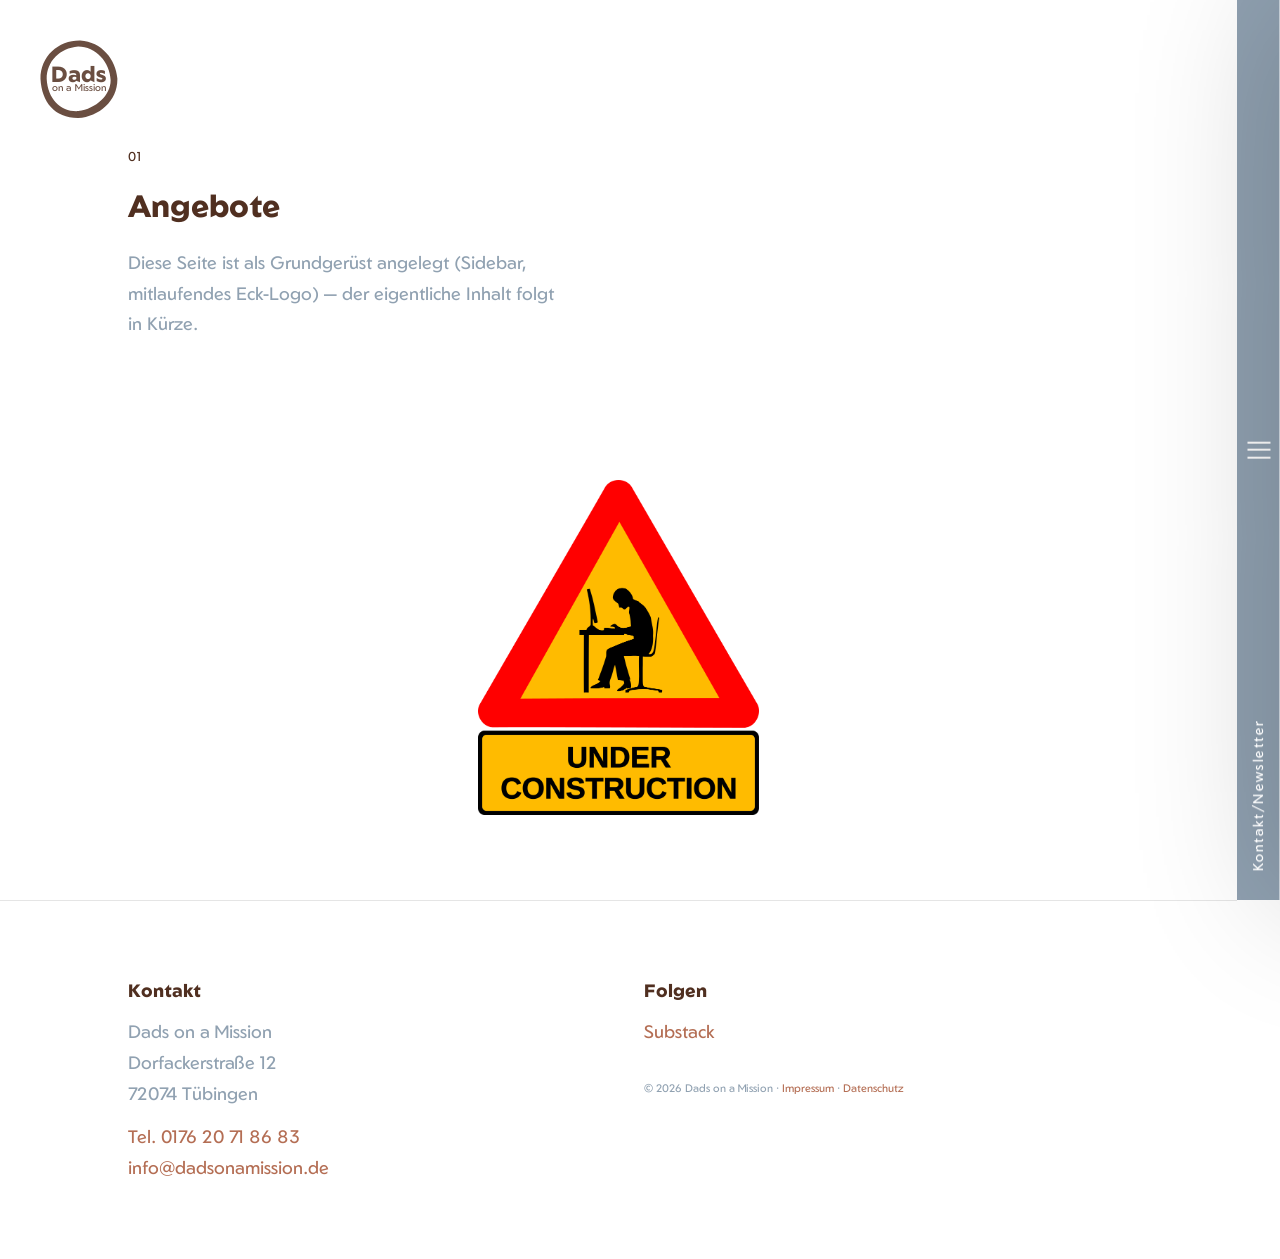
==== commit 18f1fbce: "Add files via upload" ====
--- a/angebote.html
+++ b/angebote.html
@@ -50,7 +50,7 @@
   </header>
 
   <!-- ================= KONTAKT-AUSKLAPPER (unabhängig vom Hauptmenü) ================= -->
-  <div class="contact-tab" id="contactTab" role="button" tabindex="0">Kontakt</div>
+  <div class="contact-tab" id="contactTab" role="button" tabindex="0">Kontakt/Newsletter</div>
   <aside id="contactSidebar" aria-hidden="true">
     <div class="contact-logo-mark" aria-hidden="true">
       <svg viewBox="0 0 210 210" xmlns="http://www.w3.org/2000/svg"><path d="M 148.70896,-16.777165 C 93.10625,-17.525572 46.773743,22.665106 46.773795,82.009605 c 3.36754,59.718675 36.229663,100.000145 96.696685,99.625915 54.85437,-2.99336 102.61941,-46.26826 100.37428,-101.870985 -4.1159,-47.37082 -39.53307,-93.174159 -95.1358,-96.5417 z m -5.378,15.209407 c 45.56339,7.2e-5 81.75144,40.678257 83.24822,86.241643 0.74829,37.331495 -36.18812,73.519545 -82.87404,79.506445 -43.6925,2.61918 -78.383846,-30.20128 -81.003159,-82.499865 6.8e-5,-45.563388 33.194708,-78.758028 80.628979,-83.248223 z" /><text style="font-size:56.4444px" x="73.889053" y="88.498436"><tspan style="font-weight:800;font-family:'Geom', sans-serif" x="73.889053" y="88.498436">Dads</tspan></text><text style="font-size:25.2236px" x="76.530113" y="113.72335"><tspan style="font-weight:400;font-family:'Geom', sans-serif" x="76.530113" y="113.72335">on a Mission</tspan></text></svg>
@@ -58,20 +58,18 @@
     <div class="close" id="contactClose" role="button" tabindex="0" aria-label="Kontakt schließen">&times;</div>
     <div class="contact-panel-inner">
       <div class="contact-panel-top">
-        <p class="contact-address">Dads on a Mission<br>Dorfackerstraße 12<br>72074 Tübingen</p>
+        <p class="contact-address">Daniel Goldmann</p>
         <div class="contact-details-col2">
           <a href="tel:+4917620718683">Tel. 0176 20 71 86 83</a>
-          <a href="mailto:dan.goldmann@web.de">dan.goldmann@web.de</a>
+          <a href="mailto:info@dadsonamission.de">info@dadsonamission.de</a>
         </div>
       </div>
-      <div class="contact-map">
-        <iframe
-          src="https://www.google.com/maps?q=Dorfackerstra%C3%9Fe%2012%2C%2072074%20T%C3%BCbingen&output=embed"
-          title="Standort von Dads on a Mission auf Google Maps"
-          loading="lazy"
-          referrerpolicy="no-referrer-when-downgrade"></iframe>
+      <p class="contact-newsletter-intro">Erhalte neueste Infos sowohl zu den<br>Online- als auch Präsenz-Angeboten von<br><em>Dads on a Mission</em> per Mail:</p>
+      <div class="newsletter-embed contact-newsletter-embed">
+        <div class="newsletter-embed-crop">
+          <iframe src="https://danielgoldmann.substack.com/embed?transparent=1" height="320" style="border: 0; background: transparent" frameborder="0" scrolling="no" title="Newsletter-Anmeldung von Dads on a Mission"></iframe>
+        </div>
       </div>
-      <p class="contact-map-link"><a href="https://www.google.com/maps?q=Dorfackerstra%C3%9Fe%2012%2C%2072074%20T%C3%BCbingen" target="_blank" rel="noopener">Auf Google Maps öffnen</a></p>
       <p class="contact-legal"><a href="impressum.html">Impressum</a> &middot; <a href="datenschutz.html">Datenschutz</a></p>
     </div>
   </aside>
@@ -103,7 +101,7 @@
         </p>
         <p style="margin-top:1vw;">
           <a href="tel:+4917620718683">Tel. 0176 20 71 86 83</a><br>
-          <a href="mailto:dan.goldmann@web.de">dan.goldmann@web.de</a>
+          <a href="mailto:info@dadsonamission.de">info@dadsonamission.de</a>
         </p>
       </div>
       <div class="column">
--- a/style.css
+++ b/style.css
@@ -294,7 +294,7 @@
 .contact-tab{
   cursor:pointer;
   position:fixed;
-  z-index:1001; /* über der grauen Header-Spalte (z-index:1000), auf der es jetzt sitzt */
+  z-index:1020; /* über dem Panel (1010), damit die Beschriftung an ihrer Stelle sichtbar bleibt, auch wenn das Panel geöffnet ist */
   right:0;
   bottom:2.2vw;
   width:var(--header-w);
@@ -304,22 +304,28 @@
      Textbaseline, damit der Schriftzug wirklich mittig in der Sidebar
      sitzt; wirkt hier VOR der Rotation, also in normaler Bildschirmrichtung. */
   transform:translateX(0.5vw) rotate(180deg);
-  background-color:transparent; /* keine eigene Farbe — Grau der Sidebar scheint durch */
+  background-color:transparent; /* keine eigene Farbe — Grau der Sidebar scheint durch, solange das Panel geschlossen ist */
   color:#fff;
   font-family:var(--font-accent);
   letter-spacing:0.1em;
-  font-size:1.4vw;
-}
+  font-size:1.1vw; /* etwas verkleinert (vorher 1.4vw), da der Text jetzt länger ist ("Kontakt/Newsletter") */
+  transition:color .3s ease-out;
+}
+/* Sobald das Panel offen ist, liegt an dieser Stelle nicht mehr die graue
+   Header-Spalte, sondern das weiße Panel darunter — Weiß wäre dort nicht
+   mehr lesbar, daher Wechsel auf denselben Grauton wie der übrige
+   Panel-Text. */
+.contact-tab.panel-open{color:var(--c-grey);}
 /* ==========================================================================
    KONTAKT-PANEL — ein einfaches, weißes Panel, das über die aktuelle Seite
    gleitet (kein Blog/Logo mehr darin, keine Vollbild-Fläche). Deckt auf
    dem Desktop nur etwa die Hälfte des Bildschirms ab, wirft einen Schatten.
    ========================================================================== */
 #contactSidebar{
-  z-index:900;
+  z-index:1010; /* über die graue Header-Spalte (1000) gehoben, damit das Panel beim Öffnen darüber hinweg rausfährt statt dahinter zu verschwinden */
   position:fixed;
   top:0; right:0; bottom:0;
-  width:50%; /* nur etwa die Hälfte des Bildschirms, wie gewünscht */
+  width:33.4%; /* um 1/3 reduziert (vorher 50.1%) */
   background-color:#fff;
   color:var(--c-ink);
   box-shadow:0 0 150px rgba(0,0,0,.2);
@@ -328,15 +334,13 @@
   transition:transform .5s ease-out;
 }
 #contactSidebar.open{transform:translate3d(0,0,0);}
-/* Dekoratives Logo-Wasserzeichen oben rechts auf der Kontakt-Fläche,
-   dieselbe bereits beschnittene/verschobene Vorlage wie in der
-   Pitch-Sektion (siehe dort) — daher auch hier bündig top:0/right:0.
-   Deutlich kleiner als dort, da die Kontakt-Fläche selbst schmaler ist. */
+/* Dekoratives Logo-Wasserzeichen oben rechts auf der Kontakt-Fläche —
+   proportional zur schmaleren Fläche mitverkleinert (vorher 20vw). */
 .contact-logo-mark{
   position:absolute;
   z-index:-1;
   top:0; right:0;
-  width:20vw; height:20vw;
+  width:9vw; height:9vw;
   color:var(--c-cream);
   opacity:0.4;
   pointer-events:none;
@@ -345,66 +349,65 @@
 #contactSidebar .close{
   cursor:pointer;
   position:absolute;
-  top:2.5vw; right:calc(var(--header-w) + 1.8vw);
+  top:1.5vw; right:calc(var(--header-w) + 1vw);
   z-index:2;
   font-family:var(--font-accent);
-  font-size:2vw;
+  font-size:1.3vw;
   line-height:1;
   color:var(--c-grey);
   transition:color .2s ease-out;
 }
 #contactSidebar .close:hover{color:var(--c-ink);}
-#contactSidebar .contact-panel-inner{padding:6vw 4vw 4vw;}
+#contactSidebar .contact-panel-inner{
+  padding:5vw 2.2vw 2.2vw;
+  display:flex;
+  flex-direction:column;
+  min-height:100vh; /* damit "margin-top:auto" bei Impressum/Datenschutz auch bei kurzem Inhalt bis ganz nach unten drückt */
+}
 #contactSidebar .contact-panel-top{
   display:flex;
-  align-items:center; /* Mitte beider Spalten auf gleicher Höhe */
-  gap:3vw;
-  margin-bottom:2.5vw;
+  flex-direction:column; /* untereinander statt nebeneinander — passt besser zur schmalen Fläche */
+  align-items:flex-start;
+  gap:0.8vw;
+  margin-bottom:1.6vw;
 }
 #contactSidebar .contact-address{
   font-family:'Square Peg', cursive;
   font-weight:700;
-  font-size:3.4vw;
+  font-size:3.2vw; /* verdoppelt (vorher 1.6vw) */
   line-height:1.15;
   color:var(--c-grey);
 }
-#contactSidebar .contact-map{
-  width:100%;
-  aspect-ratio:1/1;
-  max-width:22vw;
-  background-color:var(--c-cream);
-  margin-bottom:2vw;
-  overflow:hidden;
-}
-#contactSidebar .contact-map iframe{width:100%;height:100%;border:0;display:block;}
-#contactSidebar .contact-map-link{margin-bottom:2vw;}
-#contactSidebar .contact-map-link a{
-  font-family:var(--font-accent);
-  font-size:0.85vw;
-  color:var(--c-grey);
-  text-decoration:underline;
-}
-#contactSidebar .contact-map-link a:hover{color:var(--c-accent);}
-/* Telefon/E-Mail: eigene, linksbündige zweite Spalte, deren Mitte auf
-   gleicher Höhe wie die Mitte der Adress-Spalte liegt (align-items:center
-   oben auf .contact-panel-top). */
+/* Telefon/E-Mail: jetzt unter dem Namen statt in eigener Spalte daneben. */
 #contactSidebar .contact-details-col2{
   flex:0 0 auto;
   text-align:left;
-  white-space:nowrap;
 }
 #contactSidebar .contact-details-col2 a{
   display:block;
   font-family:var(--font-accent);
   font-weight:300;
-  font-size:1.9vw;
-  line-height:2.6vw;
+  font-size:1.5vw; /* leicht verkleinert (vorher 1.9vw) */
+  line-height:2.2vw;
   text-decoration:none;
   color:var(--c-grey);
   transition:color .2s ease-out;
 }
 #contactSidebar .contact-details-col2 a:hover{color:var(--c-accent);}
-#contactSidebar .contact-legal{font-size:0.85vw;color:var(--c-grey);}
+#contactSidebar .contact-newsletter-intro{
+  font-size:1.15vw; /* etwas größer (vorher 0.95vw) */
+  line-height:1.7vw;
+  color:var(--c-grey);
+  text-align:center;
+  margin-bottom:1.2vw;
+}
+#contactSidebar .contact-newsletter-embed{max-width:100%;margin:0 0 1.6vw;}
+#contactSidebar .contact-legal{
+  font-size:0.55vw; /* sehr klein (vorher 1.4vw) */
+  color:var(--c-grey);
+  margin-top:auto; /* schiebt die Zeile ganz nach unten */
+  padding-top:2vw;
+}
 #contactSidebar .contact-legal a{color:var(--c-grey);text-decoration:none;}
 #contactSidebar .contact-legal a:hover{color:var(--c-accent);text-decoration:underline;}
 
@@ -415,28 +418,26 @@
     display:flex; align-items:center; justify-content:center;
     writing-mode:horizontal-tb; transform:none;
     background-color:transparent;
-    padding:0; font-size:15px;
+    padding:0; font-size:12px;
   }
   #contactSidebar{
-    width:100%;box-shadow:none;
+    width:66.6%;box-shadow:none; /* um 1/3 reduziert (vorher 99.9%) */
     transform:translate3d(0,100%,0);
   }
   #contactSidebar.open{transform:translate3d(0,0,0);}
-  .contact-logo-mark{width:140px;height:140px;}
-  #contactSidebar .close{top:16px;right:16px;font-size:26px;}
-  #contactSidebar .contact-panel-inner{padding:20% 8% 8%;}
+  .contact-logo-mark{width:60px;height:60px;} /* proportional verkleinert (vorher 140px) */
+  #contactSidebar .close{top:12px;right:12px;font-size:18px;}
+  #contactSidebar .contact-panel-inner{padding:20% 6% 8%;}
   #contactSidebar .contact-panel-top{
     flex-direction:column;
     align-items:flex-start;
-    gap:16px;
-    margin-bottom:20px;
+    gap:10px;
+    margin-bottom:14px;
   }
-  #contactSidebar .contact-address{font-size:28px;}
-  #contactSidebar .contact-map{max-width:100%;margin-bottom:12px;}
-  #contactSidebar .contact-map-link{margin-bottom:20px;}
-  #contactSidebar .contact-map-link a{font-size:14px;}
-  #contactSidebar .contact-details-col2 a{font-size:19px;line-height:27px;}
-  #contactSidebar .contact-legal{font-size:13px;}
+  #contactSidebar .contact-address{font-size:30px;}
+  #contactSidebar .contact-details-col2 a{font-size:18px;line-height:24px;}
+  #contactSidebar .contact-newsletter-intro{font-size:13px;line-height:18px;margin-bottom:10px;text-align:center;}
+  #contactSidebar .contact-legal{font-size:9px;}
 }
 
 /* ==========================================================================
@@ -768,13 +769,21 @@
    der PPTX-Vorlage — beginnt deutlich unterhalb des Schriftzugs (ca. 18%
    der Kartenhöhe), volle eigene Bildproportion (kein Zuschnitt), am
    unteren Kartenrand verankert, horizontal zentriert. */
-.info-card--nachvatern .info-card-silhouette,
-.info-card--mission .info-card-silhouette{
+.info-card--nachvatern .info-card-silhouette{
   inset:auto;
   top:18%;
   left:50%;
   transform:translateX(-50%);
   width:78%;
+  height:auto;
+  object-fit:contain;
+}
+.info-card--mission .info-card-silhouette{
+  inset:auto;
+  top:calc(18% - 0.5cm); /* 0.5cm weiter nach oben */
+  left:50%;
+  transform:translateX(-50%);
+  width:117%; /* um das ca. 1.5-fache vergrößert (78% -> 117%) — das neue Bild ist quadratisch statt hochformatig wie bei Nach-Vatern, dadurch bei gleicher Breite deutlich kürzer; Karte schneidet den Überstand per overflow:hidden sauber ab */
   height:auto;
   object-fit:contain;
 }
@@ -862,14 +871,14 @@
 .angebote-heading-main{
   color:#fff;
   font-weight:800;
-  font-size:6vw;
+  font-size:4vw; /* um ein Drittel verkleinert (vorher 6vw) */
   line-height:0.98;
   letter-spacing:-0.01em;
 }
 .angebote-heading-sub{
   color:var(--c-cream);
   font-weight:300;
-  font-size:3vw;
+  font-size:2.4vw; /* leicht reduziert (vorher 3vw) */
   line-height:1.15;
   margin-top:0.6vw;
 }
@@ -937,9 +946,9 @@
 @media (max-width:900px){
   #container{margin-right:0;}
   .section{padding:16% 8%;}
-  .angebote-heading-band{margin:-16% -8% 8%;padding:16% 8% 8%;}
+  .angebote-heading-band{margin:-19.05% -9.52% 8%;padding:16% 8% 8%;} /* Margin korrigiert: bezieht sich auf die bereits um das Section-Padding verkleinerte Inhaltsbreite, einfache -16%/-8% wären daher zu klein gewesen und ließen einen Rand übrig */
   .angebote-heading-main{font-size:32px;line-height:36px;}
-  .angebote-heading-sub{font-size:20px;line-height:26px;margin-top:8px;}
+  .angebote-heading-sub{font-size:17px;line-height:23px;margin-top:8px;}
   .angebote-intro{max-width:100%;font-size:17px;line-height:26px;margin-bottom:8%;}
   .newsletter-embed{max-width:100%;padding:0 4%;margin-bottom:8%;}
 }
@@ -983,10 +992,14 @@
 }
 .product-slider .slide.active{opacity:1;}
 .product-slider .slide .caption{
-  padding:1.5vw 2vw;
+  padding:1.5vw 2vw 1.5vw;
   background:linear-gradient(0deg,rgba(0,51,45,.6),transparent);
   color:#fff;
   font-family:var(--font-accent);
+  font-weight:400; /* regulär statt semi-bold (600), verhindert Überlappung mit den Symbolen */
+  font-size:2.8vw; /* um ein Drittel verringert (4.2vw -> 2.8vw) */
+  line-height:1.15;
+  text-align:center;
   width:100%;
 }
 .product-slider .arrows{
@@ -1023,6 +1036,7 @@
 
 @media (max-width:900px){
   .product-slider{width:100%;}
+  .product-slider .slide .caption{font-size:32px;font-weight:400;line-height:1.15;padding:16px 20px 16px;}
   .product-slider .arrows button{width:36px;height:36px;font-size:16px;}
   .product-slider .pager{margin-top:16px;}
 }
@@ -1044,7 +1058,7 @@
   gap:4vw;
 }
 #footer .column{width:50%;}
-#footer h3{font-size:1.1vw;line-height:1.6vw;color:var(--c-ink);margin-bottom:1vw;}
+#footer h3{font-size:1.4vw;line-height:2vw;color:var(--c-ink);margin-bottom:1vw;} /* auf die Schriftgröße der Adresse vergrößert (vorher 1.1vw; Adresse hat keine eigene Angabe und nutzt den globalen Body-Standard 1.4vw) */
 #footer a{text-decoration:none;color:var(--c-accent);}
 #footer .socials li{display:inline-block;margin-right:1.2vw;}
 #footer .fineprint{margin-top:2vw;font-size:.85vw;}
@@ -1128,8 +1142,8 @@
 }
 .wia-quote-block p{position:relative;z-index:1;}
 .wia-text-en{
-  font-size:1.05vw;
-  line-height:1.7vw;
+  font-size:1.2vw;
+  line-height:1.95vw;
   color:var(--c-grey);
 }
 .wia-attribution{
@@ -1143,8 +1157,8 @@
 }
 .wia-quote-de .wia-mark{color:#fff;opacity:0.5;}
 .wia-text-de{
-  font-size:1.05vw;
-  line-height:1.7vw;
+  font-size:1.2vw;
+  line-height:1.95vw;
   color:#fff;
 }
 .wia-image{
@@ -1182,7 +1196,7 @@
   margin:0;
   color:#fff;
   font-weight:800;
-  font-size:6vw;
+  font-size:4vw; /* um ein Drittel verkleinert (vorher 6vw) */
   line-height:0.98;
   letter-spacing:-0.01em;
 }
@@ -1221,34 +1235,45 @@
    Erklärtext zur Finanzierung (um 2cm nach unten versetzt).
    ========================================================================== */
 .finance-section{
-  display:flex;
-  flex-wrap:wrap;
-  gap:4vw;
-  background-color:var(--c-accent);
+  position:relative;
+  z-index:30;
+  background-color:var(--c-bg); /* sonst scheint das fest positionierte Hero-Foto durch */
+}
+.finance-heading-band{
+  background-color:#995138;
+  padding:7vw 10vw 5vw;
+}
+.finance-heading-band-title{
+  margin:0;
   color:#fff;
-  padding:6vw 10vw;
-}
-.finance-left,.finance-right{flex:1 1 320px;}
-.finance-section h2{color:#fff;margin-bottom:1.5vw;}
-.finance-right{margin-top:2cm;}
-.finance-right p{
-  font-weight:700;
-  font-size:1.05vw;
-  line-height:1.7vw;
-  margin-bottom:1vw;
-}
-.finance-right p a{
-  color:#fff;
+  font-weight:800;
+  font-size:4vw; /* um ein Drittel verkleinert (vorher 6vw) */
+  line-height:0.98;
+  letter-spacing:-0.01em;
+}
+.finance-content{
+  max-width:69vw; /* ergibt 49vw Inhaltsbreite, vereinheitlicht mit den anderen Textblöcken */
+  margin:0 auto;
+  padding:5vw 10vw 6vw;
+}
+.finance-content p{
+  color:var(--c-grey);
+  font-size:1.2vw;
+  line-height:1.95vw;
+  margin:0 0 1.3vw;
+}
+.finance-content p a{
+  color:var(--c-accent);
   text-decoration:underline;
   text-underline-offset:0.2vw;
 }
-.finance-right p a:hover{color:var(--c-grey);}
-
-@media (max-width:900px){
-  .finance-section{padding:14% 8%;gap:24px;}
-  .finance-section h2{margin-bottom:5%;}
-  .finance-right{margin-top:1cm;}
-  .finance-right p{font-size:16px;line-height:24px;margin-bottom:16px;}
+.finance-content p a:hover{color:var(--c-ink);}
+
+@media (max-width:900px){
+  .finance-heading-band{padding:16% 8% 8%;}
+  .finance-heading-band-title{font-size:44px;line-height:44px;}
+  .finance-content{max-width:100%;padding:8% 8% 12%;}
+  .finance-content p{font-size:16px;line-height:25px;margin-bottom:16px;}
 }
 
 /* ==========================================================================
@@ -1283,6 +1308,76 @@
   .daniel-content{padding:10% 8%;gap:28px;flex-direction:column-reverse;}
   .daniel-text p{margin-bottom:16px;}
   .daniel-photo{flex:0 1 auto;max-width:70%;margin:0 auto;}
+}
+
+/* ==========================================================================
+   AKTUELLES AUS DEM BLOG — Header-Band in Swiss Chocolate (#995138),
+   darunter drei Bild-/Text-Platzhalter (Hochformat) für Blogartikel-Teaser.
+   ========================================================================== */
+.blog-section{
+  position:relative;
+  z-index:30;
+  background-color:var(--c-bg);
+}
+.blog-heading-band{
+  background-color:#90A1B1;
+  padding:7vw 10vw 5vw;
+}
+.blog-heading-band-title{
+  margin:0;
+  color:#fff;
+  font-weight:800;
+  font-size:4vw; /* um ein Drittel verkleinert (vorher 6vw) */
+  line-height:0.98;
+  letter-spacing:-0.01em;
+}
+.blog-grid{
+  display:flex;
+  gap:3vw;
+  padding:5vw 10vw 8vw;
+}
+.blog-item{flex:1 1 33.333%;}
+.blog-grid-single{justify-content:center;}
+.blog-grid-single .blog-item{flex:0 1 33.333%;} /* Breite wie zuvor eine Spalte, aber zentriert statt über die volle Zeile gestreckt */
+.blog-item-image-placeholder{
+  aspect-ratio:3/4; /* Hochformat */
+  border:2px dashed var(--c-grey);
+  background-color:#fff;
+  display:flex;
+  align-items:center;
+  justify-content:center;
+  margin-bottom:1.2vw;
+  padding:2vw;
+  text-align:center;
+}
+.blog-item-image-placeholder .subpage-placeholder-note{margin:0;}
+.blog-item-image{
+  aspect-ratio:3/4; /* Hochformat, wie die Platzhalter */
+  overflow:hidden;
+  margin-bottom:1.2vw;
+}
+.blog-item-image img{width:100%;height:100%;object-fit:cover;display:block;}
+.blog-item-title{
+  font-weight:800;
+  color:var(--c-ink);
+  font-size:1.3vw;
+  line-height:1.7vw;
+  margin:0 0 0.4vw;
+}
+.blog-item-subtitle{
+  font-weight:400;
+  color:var(--c-grey);
+  font-size:1.1vw;
+  line-height:1.6vw;
+  margin:0;
+}
+@media (max-width:900px){
+  .blog-heading-band{padding:16% 8% 8%;}
+  .blog-heading-band-title{font-size:44px;line-height:44px;}
+  .blog-grid{flex-direction:column;gap:10%;padding:10% 8% 16%;}
+  .blog-grid-single .blog-item{flex:none;width:100%;} /* Flex-Basis (33.333%) würde im column-Layout sonst fälschlich auf die Höhe statt Breite wirken */
+  .blog-item-title{font-size:20px;line-height:26px;}
+  .blog-item-subtitle{font-size:16px;line-height:22px;}
 }
 
 /* ==========================================================================
@@ -1356,7 +1451,7 @@
 .nachvatern-heading-main{
   color:#fff;
   font-weight:800;
-  font-size:6vw;
+  font-size:4vw; /* um ein Drittel verkleinert (vorher 6vw) */
   line-height:0.98;
   letter-spacing:-0.01em;
 }
@@ -1404,7 +1499,7 @@
 }
 
 .gold-body{
-  max-width:64vw;
+  max-width:49vw; /* vereinheitlicht mit Mission-Textblock (Substack-Referenzbreite) */
   margin:0 auto;
   padding:0 0 1vw;
 }
@@ -1414,7 +1509,7 @@
 .gold-body-intro{padding-top:5vw;} /* Abstand zum Header-Band davor, analog .pitch-content */
 .gold-body-intro p:first-child{font-weight:700;}
 .gold-body-after-cutout{padding-top:3vw;} /* gleicher Abstand wie zwischen Strandbild und nachfolgendem Text (.gold-banner margin:3vw 0) */
-.gold-body p{color:var(--c-grey);margin-bottom:1.3vw;}
+.gold-body p{color:var(--c-grey);font-size:1.2vw;line-height:1.95vw;margin-bottom:1.3vw;} /* Schriftgröße mit Mission-Textblock vereinheitlicht (vorher ohne eigene Angabe, geerbt vom globalen Body-Standard 1.4vw/2.4vw) */
 .gold-body p:last-child{margin-bottom:0;}
 
 .gold-banner{width:100%;line-height:0;margin:3vw 0;}
@@ -1440,11 +1535,13 @@
   color:var(--c-grey);
   margin-bottom:0.6vw;
   font-weight:700;
+  font-size:1.2vw; /* an den Textblock davor angeglichen (vorher ohne eigene Angabe, geerbt vom globalen Body-Standard 1.4vw) */
+  line-height:1.95vw;
 }
 .gold-questions li::before{
   content:'';
   position:absolute;
-  left:0; top:0.9vw;
+  left:0; top:0.73vw; /* proportional zur neuen, kleineren Zeilenhöhe angepasst (vorher 0.9vw bei 2.4vw Zeilenhöhe) */
   width:0.5vw; height:0.5vw;
   background-color:var(--c-accent);
 }
@@ -1489,6 +1586,54 @@
 .legal-content a:hover{color:var(--c-ink);}
 .legal-placeholder{font-style:italic;}
 
+/* BILDIMPRESSUM — Miniaturansicht + Info-/Platzhalterfeld je Bild. */
+.bildimpressum-grid{
+  max-width:64vw;
+  margin:2vw auto 0;
+  display:flex;
+  flex-direction:column;
+  gap:2vw;
+  padding-bottom:6vw;
+}
+.bildimpressum-item{
+  display:flex;
+  gap:2vw;
+  align-items:flex-start;
+  padding-bottom:2vw;
+  border-bottom:1px solid #e5e5e5;
+}
+.bildimpressum-thumb{
+  width:14vw;
+  height:10vw;
+  object-fit:cover;
+  flex-shrink:0;
+  background-color:var(--c-bg);
+  border:1px solid #e5e5e5;
+}
+.bildimpressum-info{flex:1 1 auto;}
+.bildimpressum-filename{
+  font-weight:700;
+  color:var(--c-ink);
+  font-size:1.05vw;
+  margin-bottom:0.3vw;
+}
+.bildimpressum-usage{
+  color:var(--c-grey);
+  font-size:0.95vw;
+  margin-bottom:0.6vw;
+  font-style:italic;
+}
+.bildimpressum-info .legal-placeholder{font-size:0.95vw;}
+@media (max-width:900px){
+  .bildimpressum-grid{max-width:100%;padding:0 8% 16%;gap:8%;margin-top:6%;}
+  .bildimpressum-item{flex-direction:column;gap:3%;padding-bottom:6%;}
+  .bildimpressum-thumb{width:100%;height:50vw;}
+  .bildimpressum-filename{font-size:16px;}
+  .bildimpressum-usage{font-size:14px;}
+  .bildimpressum-info .legal-placeholder{font-size:14px;}
+}
+
+
 /* VISION & MITMACHEN — Fließtext in der etablierten grauen Optik. */
 /* Header-Band: ahmt .nachvatern-heading-band nach (identische Größe/
    Struktur), hier in Santa-Fe statt Grau, Schrift weiß (wie im Original). */
@@ -1500,24 +1645,24 @@
   margin:0;
   color:#fff;
   font-weight:800;
-  font-size:6vw;
+  font-size:4vw; /* um ein Drittel verkleinert (vorher 6vw) */
   line-height:0.98;
   letter-spacing:-0.01em;
 }
 .vision-content{
-  max-width:80vw; /* verbreitert wie beim Textblock der Mission-Seite (Inhaltsbreite dadurch 60vw) */
-  margin:0 auto; /* zentriert, genauso wie auf der Mission-Seite */
+  max-width:69vw; /* angepasst für 49vw Inhaltsbreite (wie Mission/Nach-Vätern) */
+  margin:0 auto;
   padding:5vw 10vw 8vw;
 }
 .vision-content p{
   color:var(--c-grey);
-  font-size:1.05vw;
-  line-height:1.75vw;
+  font-size:1.2vw; /* an Mission/Nach-Vätern angeglichen (vorher 1.05vw) */
+  line-height:1.95vw;
   margin:0 0 1.3vw;
 }
 .vision-cta{
   font-weight:800;
-  font-size:1.15vw;
+  font-size:1.3vw; /* proportional mit angehoben, damit sie weiterhin größer als der Fließtext bleibt */
 }
 /* Zwischenüberschriften "Gemeinschaft"/"Vision" — gleiche Größe/Farbe wie
    die frühere, jetzt ersetzte Seiten-H1 (globale h1,h2,h3-Regel). */
@@ -1554,7 +1699,7 @@
   margin:0;
   color:var(--c-ink);
   font-weight:800;
-  font-size:6vw;
+  font-size:4vw; /* um ein Drittel verkleinert (vorher 6vw) */
   line-height:0.98;
   letter-spacing:-0.01em;
 }
@@ -1563,6 +1708,7 @@
   margin:0 auto;
   padding:5vw 10vw 6vw;
 }
+.mission-content-poem{padding-bottom:3vw;} /* Weißraum zum folgenden Bild halbiert (6vw -> 3vw) */
 .mission-poem{
   max-width:48vw; /* Zeilenbreite bleibt wie zuvor, jetzt aber zentriert statt linksbündig */
   margin:0 auto 3vw; /* zentriert das Gedicht in Relation zum (jetzt breiteren) Textblock */
@@ -1579,12 +1725,65 @@
   color:var(--c-grey);
   font-size:1.05vw;
 }
-.mission-body{max-width:60vw;margin:0 auto;} /* nochmals um 1/4 breiter (48vw -> 60vw) */
+.mission-body{max-width:49vw;margin:0 auto;} /* Breite an Substack-Referenzbild angeglichen (~77 Zeichen/Zeile bei dieser Schriftgröße) */
 .mission-body p{
   color:var(--c-grey);
   font-size:1.2vw;
   line-height:1.95vw;
-}
+  margin-bottom:1.95vw; /* entspricht einer Zeilenhöhe = sichtbare Leerzeile zwischen den Absätzen */
+}
+.mission-body p:last-child{margin-bottom:0;}
+.mission-body-link{font-weight:800;}
+.mission-body-link a{color:var(--c-accent);text-decoration:underline;}
+.mission-body-link a:hover{color:var(--c-ink);}
+
+/* Parallax-Banner (Gruppenfoto bei Sonnenuntergang) — Herleitung:
+   Bild hat Seitenverhältnis 3:2 (1800x1200), bei voller Breite also eine
+   Eigenhöhe von 2/3 der Breite. Sichtfenster soll nur 1/4 der Bildhöhe
+   zeigen -> Fensterhöhe = (2/3 der Breite) / 4 = Breite/6 ->
+   aspect-ratio:6/1 für den Container. Das Bild selbst ist damit 400%
+   der Fensterhöhe groß. Damit im Ruhezustand die UNTERE Bildhälfte (also
+   der Bereich von 50%-100% der Bildhöhe) zentriert im Fenster erscheint,
+   muss das Bild um -250% verschoben werden (Rechnung: Fenstermitte bei
+   50% Fensterhöhe soll auf 75% Bildhöhe [Mitte der unteren Hälfte]
+   treffen -> top = 50% - 75%*4 = -250%). Die Parallax-Verschiebung per
+   JS (siehe script.js) bewegt sich um diesen Wert herum und bleibt dabei
+   rechnerisch innerhalb der unteren Bildhälfte. */
+.mission-banner{
+  position:relative;
+  overflow:hidden;
+  width:100%; /* jetzt direktes Kind von .subpage-main (nicht mehr in .mission-content verschachtelt) — 100% ergibt dadurch automatisch die volle Seitenbreite */
+  aspect-ratio:6/1;
+  margin:0;
+}
+.mission-banner img{
+  position:absolute;
+  top:-250%;
+  left:0;
+  width:100%;
+  height:auto;
+  will-change:transform;
+}
+/* Familie-Banner: eigenes Seitenverhältnis (1800x978 statt 1800x1200),
+   gleiche Ausschnittshöhe (1/4 der Bildhöhe), aber zentrierte statt
+   untere Position — Bild zeigt die Familie über die ganze Breite verteilt,
+   ohne eine "untere Hälfte" im Sinne des anderen Fotos. Zentriert per
+   Standardformel: top = -(400%-100%)/2 = -150%. */
+.mission-banner-family{aspect-ratio:7200/973;} /* an neue Bildmaße nach dem Zuschnitt des weißen Randes angepasst (1800x973 statt 1800x978) */
+.mission-banner-family img{top:-70%;} /* deutlich größerer Sprung (vorher -40% +10px, kaum merkbar und vermutlich falsche Richtung) — zeigt jetzt einen spürbar tieferen Bildausschnitt */
+@media (max-width:900px){
+  .mission-banner{aspect-ratio:3/1;margin:0;} /* auf Mobil etwas höheres Fenster (deutlich schmalerer Viewport, sonst wirkt der Streifen zu dünn); Margin entfernt, da umgebende mission-content-Blöcke jetzt eigenes Padding beisteuern */
+  /* Die Desktop-top-Werte (-250%/-70%) sind für das Desktop-Seitenverhältnis
+     kalibriert (Bild = 4x Fensterhöhe). Bei 3:1 auf Mobil ist das Bild aber
+     nur ca. 1.6-2x so hoch wie das Fenster — die Desktop-Werte würden das
+     Bild dadurch teils komplett aus dem Fenster schieben. Neu berechnet:
+     Sunset zeigt weiterhin exakt die untere Bildhälfte (Bild=2x
+     Fensterhöhe -> top:-100%); Familie zeigt dieselbe relative Bildtiefe
+     wie am Desktop (17.5% der Bildhöhe -> bei 1.62x Bildhöhe: -28%). */
+  #missionBannerImg{top:-90%;} /* von -100% auf -90% angepasst, um Sicherheitsabstand für die verdoppelte Bewegung zu schaffen (siehe script.js) */
+  #missionBannerFamilyImg{top:-28%;}
+}
+
 .under-construction{
   text-align:center;
   margin-top:5vw;
@@ -1596,15 +1795,19 @@
   display:inline-block;
 }
 @media (max-width:900px){
+  .under-construction{margin-top:10%;}
+  .under-construction img{width:60%;}
+}
+@media (max-width:900px){
   .mission-heading-band{padding:16% 8% 8%;}
   .mission-heading-band-title{font-size:44px;line-height:44px;}
   .mission-content{max-width:100%;padding:8% 8% 12%;}
-  .mission-poem{padding-left:8%;margin-bottom:8%;}
+  .mission-content-poem{padding-bottom:6%;}
+  .mission-poem{max-width:100%;padding-left:2%;margin-bottom:8%;} /* Einrückung weiter verkleinert (4% -> 2%), damit das Gedicht noch etwas mehr Breite bekommt */
   .mission-poem p{font-size:16px;line-height:24px;}
   .mission-poem-attribution{font-size:14px;}
-  .mission-body p{font-size:16px;line-height:25px;}
-  .under-construction{margin-top:10%;}
-  .under-construction img{width:60%;}
+  .mission-body{max-width:100%;} /* eigene feste vw-Breite (60vw) entfernt — gleicher Fehler wie beim Gedicht */
+  .mission-body p{font-size:16px;line-height:25px;margin-bottom:25px;}
 }
 
 @media (max-width:900px){
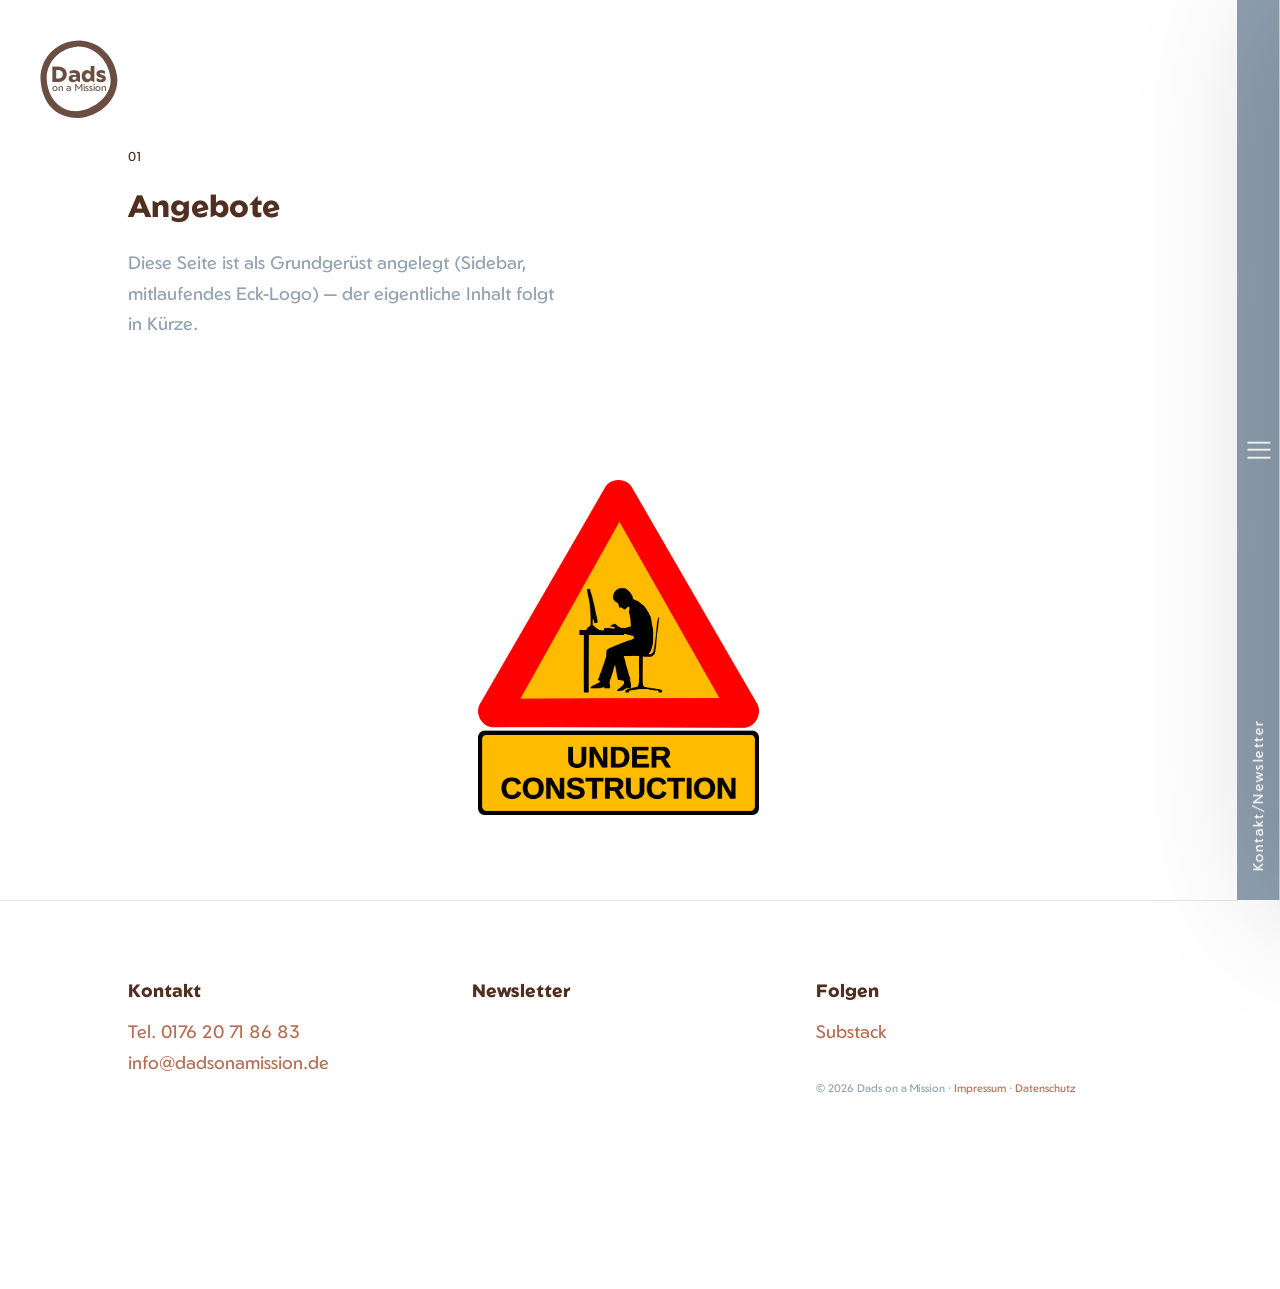
==== commit e272a3b6: "Add files via upload" ====
--- a/angebote.html
+++ b/angebote.html
@@ -3,6 +3,10 @@
 <head>
 <meta charset="UTF-8">
 <meta name="viewport" content="width=device-width, initial-scale=1.0">
+<link rel="icon" type="image/x-icon" href="favicon.ico">
+<link rel="icon" type="image/png" sizes="32x32" href="favicon-32x32.png">
+<link rel="icon" type="image/png" sizes="16x16" href="favicon-16x16.png">
+<link rel="apple-touch-icon" sizes="180x180" href="apple-touch-icon.png">
 <title>Angebote — Dads on a Mission</title>
 <meta name="description" content="Angebote von Dads on a Mission.">
 <link rel="preconnect" href="https://fonts.googleapis.com">
@@ -95,14 +99,17 @@
       <div class="column" id="kontakt">
         <h3>Kontakt</h3>
         <p>
-          Dads on a Mission<br>
-          Dorfackerstraße 12<br>
-          72074 Tübingen
-        </p>
-        <p style="margin-top:1vw;">
           <a href="tel:+4917620718683">Tel. 0176 20 71 86 83</a><br>
           <a href="mailto:info@dadsonamission.de">info@dadsonamission.de</a>
         </p>
+      </div>
+      <div class="column">
+        <h3>Newsletter</h3>
+        <div class="newsletter-embed footer-newsletter-embed">
+          <div class="newsletter-embed-crop">
+            <iframe src="https://danielgoldmann.substack.com/embed?transparent=1" height="320" style="border: 0; background: transparent" frameborder="0" scrolling="no" title="Newsletter-Anmeldung von Dads on a Mission"></iframe>
+          </div>
+        </div>
       </div>
       <div class="column">
         <h3>Folgen</h3>
--- a/style.css
+++ b/style.css
@@ -21,8 +21,14 @@
   --c-cream:     #FBCD82; /* Pastel Light Orange */
   --c-grey:      #90A1B1; /* Cadet Gray */
 
-  /* Hero-Foto, Quelldatei unter assets/hero-hauptbild.jpg. */
-  --hero-photo: url("assets/hero-hauptbild.jpg");
+  /* Hero-Foto, aktuell assets/hero-hauptbild-2.jpg (Gruppe von Männern,
+     Arme umeinander). Frühere Version bleibt als Datei erhalten
+     (assets/hero-hauptbild.jpg) — zum Zurückwechseln einfach die
+     nachfolgende Zeile ein-/auskommentieren. */
+  /* --hero-photo: url("assets/hero-hauptbild-2.jpg"); */
+  /* --hero-photo: url("assets/hero-hauptbild.jpg"); */
+  /* --hero-photo: url("assets/hero-hauptbild-3.jpg"); */
+  --hero-photo: url("assets/hero-hauptbild-4.jpg");
 
   /* Schriftart "Geom" (Google Fonts, siehe <head>) für Überschriften UND
      Fließtext — bewusst eine einzige Markenschrift in unterschiedlichen
@@ -257,7 +263,7 @@
     left:16px; top:50%;
     transform:translateY(-50%);
     font-family:var(--font-accent);
-    font-size:15px; /* an "Kontakt" angeglichen (vorher 12px) */
+    font-size:12px; /* an "Kontakt/Newsletter" angeglichen (vorher 15px, der Tab ist inzwischen auf 12px verkleinert) */
     letter-spacing:0.05em;
     text-decoration:none;
     color:#fff;
@@ -661,7 +667,7 @@
 .pitch-content{
   padding:5vw 10vw 3.5vw; /* unterer Abstand halbiert (vorher 7vw) */
 }
-.pitch-story{max-width:60vw;margin:0 auto;}
+.pitch-story{max-width:49vw;margin:0 auto;} /* an die Breite der Mission-Seite angeglichen (vorher 60vw) */
 .pitch-story p{
   color:var(--c-grey);
   font-size:1.4vw; /* gleiche Größe wie der Nach-Vatern-Text (Body-Standard) */
@@ -751,51 +757,36 @@
   padding:3vw;
   color:#fff;
   text-decoration:none;
-  transition:background .4s ease-out;
-}
-.info-card-silhouette{
+}
+.info-card-photo{
   position:absolute;
   inset:0;
   width:100%;
   height:100%;
   object-fit:cover;
-  object-position:center bottom;
-  opacity:1;
-  transition:opacity .4s ease-out;
+  object-position:center;
   pointer-events:none;
 }
-.info-card:hover .info-card-silhouette{opacity:0.15;} /* bleibt als Schatten sichtbar (85% Transparenz), statt komplett zu verschwinden — gleiche Position wie im Ausgangszustand */
-/* Nach-Vatern und Mission: kleiner und zentriert statt vollflächig, wie in
-   der PPTX-Vorlage — beginnt deutlich unterhalb des Schriftzugs (ca. 18%
-   der Kartenhöhe), volle eigene Bildproportion (kein Zuschnitt), am
-   unteren Kartenrand verankert, horizontal zentriert. */
-.info-card--nachvatern .info-card-silhouette{
-  inset:auto;
-  top:18%;
-  left:50%;
-  transform:translateX(-50%);
-  width:78%;
-  height:auto;
-  object-fit:contain;
-}
-.info-card--mission .info-card-silhouette{
-  inset:auto;
-  top:calc(18% - 0.5cm); /* 0.5cm weiter nach oben */
-  left:50%;
-  transform:translateX(-50%);
-  width:117%; /* um das ca. 1.5-fache vergrößert (78% -> 117%) — das neue Bild ist quadratisch statt hochformatig wie bei Nach-Vatern, dadurch bei gleicher Breite deutlich kürzer; Karte schneidet den Überstand per overflow:hidden sauber ab */
-  height:auto;
-  object-fit:contain;
+.info-card--nachvatern .info-card-photo{object-position:center 85%;} /* Richtung umgekehrt (genau entgegengesetzt zur letzten Änderung calc(50% - 1cm)) und deutlich verstärkt, damit die Köpfe klar weiter unten im Ausschnitt erscheinen */
+/* Dunkles Overlay über dem Foto, damit die weiße Schrift (Überschrift
+   dauerhaft, Reveal-Text/Tagline beim Hover) unabhängig von der
+   jeweiligen Bildhelligkeit immer lesbar bleibt — oben/unten etwas
+   stärker abgedunkelt, in der Mitte heller, damit vom Foto selbst noch
+   genug zu sehen bleibt. */
+.info-card-scrim{
+  position:absolute;
+  inset:0;
+  background:linear-gradient(180deg, rgba(0,0,0,.4) 0%, rgba(0,0,0,.1) 32%, rgba(0,0,0,.6) 100%);
+  pointer-events:none;
 }
 .info-card h2{
   position:relative;
   z-index:1;
   flex-shrink:0;
-  color:inherit;
+  color:#fff; /* dauerhaft weiß, kein Wechsel mehr beim Hover (kein Farbverlauf/Weiß-Hintergrund mehr, sondern permanent das Foto) */
   font-size:2.2vw;
   line-height:1.1;
   margin:0 0 1.2vw;
-  transition:color .4s ease-out;
 }
 .info-card-reveal{
   position:relative;
@@ -808,7 +799,7 @@
   flex-grow:1;
 }
 .info-card-reveal p{
-  color:var(--c-grey);
+  color:#fff;
   margin:0 0 1.2vw;
   font-size:1vw;
   line-height:1.6vw;
@@ -817,17 +808,9 @@
   margin-top:auto;
   margin-bottom:0;
   text-align:right;
-  color:var(--c-ink);
-}
-.info-card:hover{background:#FBF8F2;}
-.info-card:hover h2{color:var(--c-grey);}
+  color:var(--c-cream);
+}
 .info-card:hover .info-card-reveal{opacity:1; transform:translateY(0);}
-
-/* Je Karte ein eigener Verlauf, wie in der Vorlage (linear, 90°/von oben
-   nach unten, drei unterschiedliche Farbkombinationen aus der Palette). */
-.info-card--gemeinschaft{background:linear-gradient(180deg, #B46E54 11%, #FBCD82 74%, #502F20 100%);}
-.info-card--nachvatern{background:linear-gradient(180deg, #90A1B1 0%, #90A1B1 55%, #FBCD82 100%);}
-.info-card--mission{background:linear-gradient(180deg, #995138 0%, #FBCD82 39%, #FBCD82 100%);}
 
 @media (max-width:900px){
   .cards-section{padding:8% 8% 16%;flex-direction:column;gap:28px;}
@@ -837,14 +820,11 @@
 }
 
 /* Tippen-Interaktion für Touch-Geräte: Klasse .is-active wird per JS beim
-   ersten Antippen einer Karte gesetzt (siehe script.js) und verhält sich
-   optisch genau wie :hover — erst der Verlauf, nach dem Tippen die
-   weißliche Fläche mit Text. Zweites Tippen auf dieselbe (bereits
-   aktive) Karte folgt dann ganz normal dem Link. */
-.info-card.is-active{background:#FBF8F2;}
-.info-card.is-active h2{color:var(--c-grey);}
+   ersten Antippen einer Karte gesetzt (siehe script.js) und blendet den
+   Reveal-Text ein — Foto/Schrift-Farbe bleiben unverändert, da sie nicht
+   mehr zwischen zwei Zuständen wechseln. Zweites Tippen auf dieselbe
+   (bereits aktive) Karte folgt dann ganz normal dem Link. */
 .info-card.is-active .info-card-reveal{opacity:1; transform:translateY(0);}
-.info-card.is-active .info-card-silhouette{opacity:0.15;} /* bleibt als Schatten sichtbar (85% Transparenz), gleiche Position wie im Ausgangszustand */
 
 /* ==========================================================================
    ALLGEMEINE INHALTS-SEKTIONEN (Container rechts um die Header-Spalte)
@@ -1057,11 +1037,12 @@
   display:flex;
   gap:4vw;
 }
-#footer .column{width:50%;}
-#footer h3{font-size:1.4vw;line-height:2vw;color:var(--c-ink);margin-bottom:1vw;} /* auf die Schriftgröße der Adresse vergrößert (vorher 1.1vw; Adresse hat keine eigene Angabe und nutzt den globalen Body-Standard 1.4vw) */
+#footer .column{flex:1 1 33.333%;} /* auf drei Spalten umgestellt (vorher width:50% bei zwei Spalten) */
+#footer h3{font-size:1.4vw;line-height:2vw;color:var(--c-ink);margin-bottom:1vw;}
 #footer a{text-decoration:none;color:var(--c-accent);}
 #footer .socials li{display:inline-block;margin-right:1.2vw;}
 #footer .fineprint{margin-top:2vw;font-size:.85vw;}
+#footer .footer-newsletter-embed{max-width:100%;}
 
 @media (max-width:900px){
   #footer{margin-right:0;padding-bottom:var(--header-h-mobile);}
